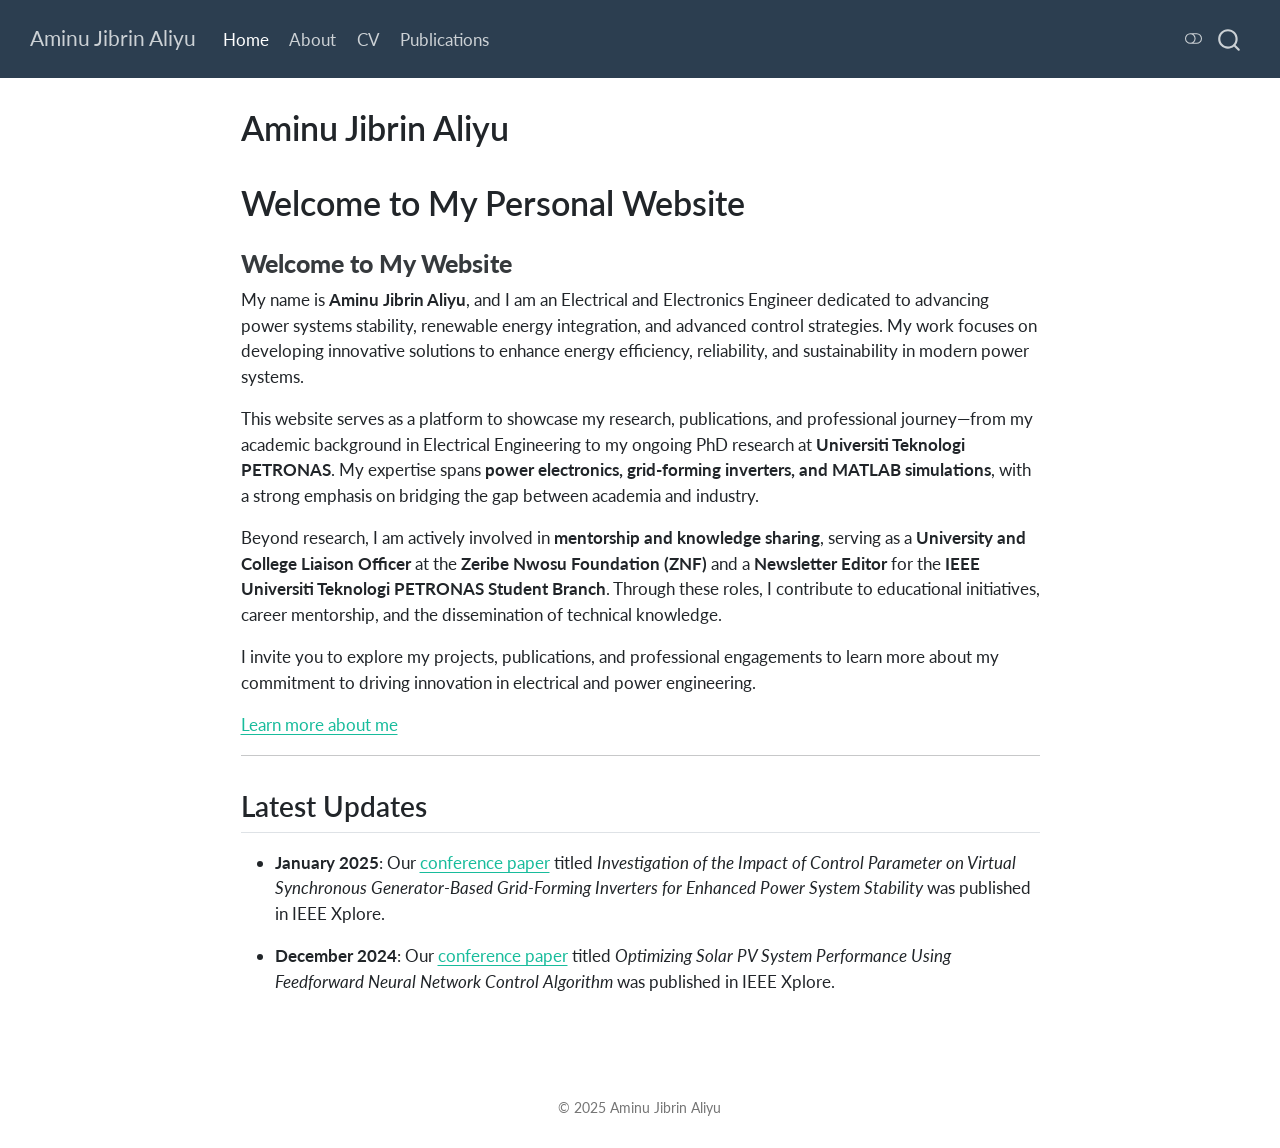
==== docs/index.html @ 55021fad "render  website" ====
<!DOCTYPE html>
<html xmlns="http://www.w3.org/1999/xhtml" lang="en" xml:lang="en"><head>

<meta charset="utf-8">
<meta name="generator" content="quarto-1.5.56">

<meta name="viewport" content="width=device-width, initial-scale=1.0, user-scalable=yes">


<title>Aminu Jibrin Aliyu</title>
<style>
code{white-space: pre-wrap;}
span.smallcaps{font-variant: small-caps;}
div.columns{display: flex; gap: min(4vw, 1.5em);}
div.column{flex: auto; overflow-x: auto;}
div.hanging-indent{margin-left: 1.5em; text-indent: -1.5em;}
ul.task-list{list-style: none;}
ul.task-list li input[type="checkbox"] {
  width: 0.8em;
  margin: 0 0.8em 0.2em -1em; /* quarto-specific, see https://github.com/quarto-dev/quarto-cli/issues/4556 */ 
  vertical-align: middle;
}
</style>


<script src="site_libs/quarto-nav/quarto-nav.js"></script>
<script src="site_libs/quarto-nav/headroom.min.js"></script>
<script src="site_libs/clipboard/clipboard.min.js"></script>
<script src="site_libs/quarto-search/autocomplete.umd.js"></script>
<script src="site_libs/quarto-search/fuse.min.js"></script>
<script src="site_libs/quarto-search/quarto-search.js"></script>
<meta name="quarto:offset" content="./">
<script src="site_libs/quarto-html/quarto.js"></script>
<script src="site_libs/quarto-html/popper.min.js"></script>
<script src="site_libs/quarto-html/tippy.umd.min.js"></script>
<script src="site_libs/quarto-html/anchor.min.js"></script>
<link href="site_libs/quarto-html/tippy.css" rel="stylesheet">
<link href="site_libs/quarto-html/quarto-syntax-highlighting.css" rel="stylesheet" class="quarto-color-scheme" id="quarto-text-highlighting-styles">
<link href="site_libs/quarto-html/quarto-syntax-highlighting-dark.css" rel="prefetch" class="quarto-color-scheme quarto-color-alternate" id="quarto-text-highlighting-styles">
<script src="site_libs/bootstrap/bootstrap.min.js"></script>
<link href="site_libs/bootstrap/bootstrap-icons.css" rel="stylesheet">
<link href="site_libs/bootstrap/bootstrap.min.css" rel="stylesheet" class="quarto-color-scheme" id="quarto-bootstrap" data-mode="light">
<link href="site_libs/bootstrap/bootstrap-dark.min.css" rel="prefetch" class="quarto-color-scheme quarto-color-alternate" id="quarto-bootstrap" data-mode="dark">
<script id="quarto-search-options" type="application/json">{
  "location": "navbar",
  "copy-button": false,
  "collapse-after": 3,
  "panel-placement": "end",
  "type": "overlay",
  "limit": 50,
  "keyboard-shortcut": [
    "f",
    "/",
    "s"
  ],
  "show-item-context": false,
  "language": {
    "search-no-results-text": "No results",
    "search-matching-documents-text": "matching documents",
    "search-copy-link-title": "Copy link to search",
    "search-hide-matches-text": "Hide additional matches",
    "search-more-match-text": "more match in this document",
    "search-more-matches-text": "more matches in this document",
    "search-clear-button-title": "Clear",
    "search-text-placeholder": "",
    "search-detached-cancel-button-title": "Cancel",
    "search-submit-button-title": "Submit",
    "search-label": "Search"
  }
}</script>


<link rel="stylesheet" href="styles.css">
</head>

<body class="nav-fixed fullcontent">

<div id="quarto-search-results"></div>
  <header id="quarto-header" class="headroom fixed-top">
    <nav class="navbar navbar-expand-lg " data-bs-theme="dark">
      <div class="navbar-container container-fluid">
      <div class="navbar-brand-container mx-auto">
    <a class="navbar-brand" href="./index.html">
    <span class="navbar-title">Aminu Jibrin Aliyu</span>
    </a>
  </div>
            <div id="quarto-search" class="" title="Search"></div>
          <button class="navbar-toggler" type="button" data-bs-toggle="collapse" data-bs-target="#navbarCollapse" aria-controls="navbarCollapse" role="menu" aria-expanded="false" aria-label="Toggle navigation" onclick="if (window.quartoToggleHeadroom) { window.quartoToggleHeadroom(); }">
  <span class="navbar-toggler-icon"></span>
</button>
          <div class="collapse navbar-collapse" id="navbarCollapse">
            <ul class="navbar-nav navbar-nav-scroll me-auto">
  <li class="nav-item">
    <a class="nav-link active" href="./index.html" aria-current="page"> 
<span class="menu-text">Home</span></a>
  </li>  
  <li class="nav-item">
    <a class="nav-link" href="./about.html"> 
<span class="menu-text">About</span></a>
  </li>  
  <li class="nav-item">
    <a class="nav-link" href="./cv.html"> 
<span class="menu-text">CV</span></a>
  </li>  
  <li class="nav-item">
    <a class="nav-link" href="./publications.html"> 
<span class="menu-text">Publications</span></a>
  </li>  
</ul>
          </div> <!-- /navcollapse -->
            <div class="quarto-navbar-tools">
  <a href="" class="quarto-color-scheme-toggle quarto-navigation-tool  px-1" onclick="window.quartoToggleColorScheme(); return false;" title="Toggle dark mode"><i class="bi"></i></a>
</div>
      </div> <!-- /container-fluid -->
    </nav>
</header>
<!-- content -->
<div id="quarto-content" class="quarto-container page-columns page-rows-contents page-layout-article page-navbar">
<!-- sidebar -->
<!-- margin-sidebar -->
    
<!-- main -->
<main class="content" id="quarto-document-content">

<header id="title-block-header" class="quarto-title-block default">
<div class="quarto-title">
<h1 class="title">Aminu Jibrin Aliyu</h1>
</div>



<div class="quarto-title-meta">

    
  
    
  </div>
  


</header>


<section id="welcome-to-my-personal-website" class="level1">
<h1>Welcome to My Personal Website</h1>
<section id="welcome-to-my-website" class="level3">
<h3 class="anchored" data-anchor-id="welcome-to-my-website"><strong>Welcome to My Website</strong></h3>
<p>My name is <strong>Aminu Jibrin Aliyu</strong>, and I am an Electrical and Electronics Engineer dedicated to advancing power systems stability, renewable energy integration, and advanced control strategies. My work focuses on developing innovative solutions to enhance energy efficiency, reliability, and sustainability in modern power systems.</p>
<p>This website serves as a platform to showcase my research, publications, and professional journey—from my academic background in Electrical Engineering to my ongoing PhD research at <strong>Universiti Teknologi PETRONAS</strong>. My expertise spans <strong>power electronics, grid-forming inverters, and MATLAB simulations</strong>, with a strong emphasis on bridging the gap between academia and industry.</p>
<p>Beyond research, I am actively involved in <strong>mentorship and knowledge sharing</strong>, serving as a <strong>University and College Liaison Officer</strong> at the <strong>Zeribe Nwosu Foundation (ZNF)</strong> and a <strong>Newsletter Editor</strong> for the <strong>IEEE Universiti Teknologi PETRONAS Student Branch</strong>. Through these roles, I contribute to educational initiatives, career mentorship, and the dissemination of technical knowledge.</p>
<p>I invite you to explore my projects, publications, and professional engagements to learn more about my commitment to driving innovation in electrical and power engineering.</p>
<p><a href="./about.html">Learn more about me</a></p>
<hr>
</section>
<section id="latest-updates" class="level2">
<h2 class="anchored" data-anchor-id="latest-updates">Latest Updates</h2>
<ul>
<li><p><strong>January 2025</strong>: Our <a href="https://ieeexplore.ieee.org/document/10827664">conference paper</a> titled <em>Investigation of the Impact of Control Parameter on Virtual Synchronous Generator-Based Grid-Forming Inverters for Enhanced Power System Stability</em> was published in IEEE Xplore.</p></li>
<li><p><strong>December 2024</strong>: Our <a href="https://ieeexplore.ieee.org/document/10797448">conference paper</a> titled <em>Optimizing Solar PV System Performance Using Feedforward Neural Network Control Algorithm</em> was published in IEEE Xplore.</p></li>
</ul>


</section>
</section>

</main> <!-- /main -->
<script id="quarto-html-after-body" type="application/javascript">
window.document.addEventListener("DOMContentLoaded", function (event) {
  const toggleBodyColorMode = (bsSheetEl) => {
    const mode = bsSheetEl.getAttribute("data-mode");
    const bodyEl = window.document.querySelector("body");
    if (mode === "dark") {
      bodyEl.classList.add("quarto-dark");
      bodyEl.classList.remove("quarto-light");
    } else {
      bodyEl.classList.add("quarto-light");
      bodyEl.classList.remove("quarto-dark");
    }
  }
  const toggleBodyColorPrimary = () => {
    const bsSheetEl = window.document.querySelector("link#quarto-bootstrap");
    if (bsSheetEl) {
      toggleBodyColorMode(bsSheetEl);
    }
  }
  toggleBodyColorPrimary();  
  const disableStylesheet = (stylesheets) => {
    for (let i=0; i < stylesheets.length; i++) {
      const stylesheet = stylesheets[i];
      stylesheet.rel = 'prefetch';
    }
  }
  const enableStylesheet = (stylesheets) => {
    for (let i=0; i < stylesheets.length; i++) {
      const stylesheet = stylesheets[i];
      stylesheet.rel = 'stylesheet';
    }
  }
  const manageTransitions = (selector, allowTransitions) => {
    const els = window.document.querySelectorAll(selector);
    for (let i=0; i < els.length; i++) {
      const el = els[i];
      if (allowTransitions) {
        el.classList.remove('notransition');
      } else {
        el.classList.add('notransition');
      }
    }
  }
  const toggleGiscusIfUsed = (isAlternate, darkModeDefault) => {
    const baseTheme = document.querySelector('#giscus-base-theme')?.value ?? 'light';
    const alternateTheme = document.querySelector('#giscus-alt-theme')?.value ?? 'dark';
    let newTheme = '';
    if(darkModeDefault) {
      newTheme = isAlternate ? baseTheme : alternateTheme;
    } else {
      newTheme = isAlternate ? alternateTheme : baseTheme;
    }
    const changeGiscusTheme = () => {
      // From: https://github.com/giscus/giscus/issues/336
      const sendMessage = (message) => {
        const iframe = document.querySelector('iframe.giscus-frame');
        if (!iframe) return;
        iframe.contentWindow.postMessage({ giscus: message }, 'https://giscus.app');
      }
      sendMessage({
        setConfig: {
          theme: newTheme
        }
      });
    }
    const isGiscussLoaded = window.document.querySelector('iframe.giscus-frame') !== null;
    if (isGiscussLoaded) {
      changeGiscusTheme();
    }
  }
  const toggleColorMode = (alternate) => {
    // Switch the stylesheets
    const alternateStylesheets = window.document.querySelectorAll('link.quarto-color-scheme.quarto-color-alternate');
    manageTransitions('#quarto-margin-sidebar .nav-link', false);
    if (alternate) {
      enableStylesheet(alternateStylesheets);
      for (const sheetNode of alternateStylesheets) {
        if (sheetNode.id === "quarto-bootstrap") {
          toggleBodyColorMode(sheetNode);
        }
      }
    } else {
      disableStylesheet(alternateStylesheets);
      toggleBodyColorPrimary();
    }
    manageTransitions('#quarto-margin-sidebar .nav-link', true);
    // Switch the toggles
    const toggles = window.document.querySelectorAll('.quarto-color-scheme-toggle');
    for (let i=0; i < toggles.length; i++) {
      const toggle = toggles[i];
      if (toggle) {
        if (alternate) {
          toggle.classList.add("alternate");     
        } else {
          toggle.classList.remove("alternate");
        }
      }
    }
    // Hack to workaround the fact that safari doesn't
    // properly recolor the scrollbar when toggling (#1455)
    if (navigator.userAgent.indexOf('Safari') > 0 && navigator.userAgent.indexOf('Chrome') == -1) {
      manageTransitions("body", false);
      window.scrollTo(0, 1);
      setTimeout(() => {
        window.scrollTo(0, 0);
        manageTransitions("body", true);
      }, 40);  
    }
  }
  const isFileUrl = () => { 
    return window.location.protocol === 'file:';
  }
  const hasAlternateSentinel = () => {  
    let styleSentinel = getColorSchemeSentinel();
    if (styleSentinel !== null) {
      return styleSentinel === "alternate";
    } else {
      return false;
    }
  }
  const setStyleSentinel = (alternate) => {
    const value = alternate ? "alternate" : "default";
    if (!isFileUrl()) {
      window.localStorage.setItem("quarto-color-scheme", value);
    } else {
      localAlternateSentinel = value;
    }
  }
  const getColorSchemeSentinel = () => {
    if (!isFileUrl()) {
      const storageValue = window.localStorage.getItem("quarto-color-scheme");
      return storageValue != null ? storageValue : localAlternateSentinel;
    } else {
      return localAlternateSentinel;
    }
  }
  const darkModeDefault = false;
  let localAlternateSentinel = darkModeDefault ? 'alternate' : 'default';
  // Dark / light mode switch
  window.quartoToggleColorScheme = () => {
    // Read the current dark / light value 
    let toAlternate = !hasAlternateSentinel();
    toggleColorMode(toAlternate);
    setStyleSentinel(toAlternate);
    toggleGiscusIfUsed(toAlternate, darkModeDefault);
  };
  // Ensure there is a toggle, if there isn't float one in the top right
  if (window.document.querySelector('.quarto-color-scheme-toggle') === null) {
    const a = window.document.createElement('a');
    a.classList.add('top-right');
    a.classList.add('quarto-color-scheme-toggle');
    a.href = "";
    a.onclick = function() { try { window.quartoToggleColorScheme(); } catch {} return false; };
    const i = window.document.createElement("i");
    i.classList.add('bi');
    a.appendChild(i);
    window.document.body.appendChild(a);
  }
  // Switch to dark mode if need be
  if (hasAlternateSentinel()) {
    toggleColorMode(true);
  } else {
    toggleColorMode(false);
  }
  const icon = "";
  const anchorJS = new window.AnchorJS();
  anchorJS.options = {
    placement: 'right',
    icon: icon
  };
  anchorJS.add('.anchored');
  const isCodeAnnotation = (el) => {
    for (const clz of el.classList) {
      if (clz.startsWith('code-annotation-')) {                     
        return true;
      }
    }
    return false;
  }
  const onCopySuccess = function(e) {
    // button target
    const button = e.trigger;
    // don't keep focus
    button.blur();
    // flash "checked"
    button.classList.add('code-copy-button-checked');
    var currentTitle = button.getAttribute("title");
    button.setAttribute("title", "Copied!");
    let tooltip;
    if (window.bootstrap) {
      button.setAttribute("data-bs-toggle", "tooltip");
      button.setAttribute("data-bs-placement", "left");
      button.setAttribute("data-bs-title", "Copied!");
      tooltip = new bootstrap.Tooltip(button, 
        { trigger: "manual", 
          customClass: "code-copy-button-tooltip",
          offset: [0, -8]});
      tooltip.show();    
    }
    setTimeout(function() {
      if (tooltip) {
        tooltip.hide();
        button.removeAttribute("data-bs-title");
        button.removeAttribute("data-bs-toggle");
        button.removeAttribute("data-bs-placement");
      }
      button.setAttribute("title", currentTitle);
      button.classList.remove('code-copy-button-checked');
    }, 1000);
    // clear code selection
    e.clearSelection();
  }
  const getTextToCopy = function(trigger) {
      const codeEl = trigger.previousElementSibling.cloneNode(true);
      for (const childEl of codeEl.children) {
        if (isCodeAnnotation(childEl)) {
          childEl.remove();
        }
      }
      return codeEl.innerText;
  }
  const clipboard = new window.ClipboardJS('.code-copy-button:not([data-in-quarto-modal])', {
    text: getTextToCopy
  });
  clipboard.on('success', onCopySuccess);
  if (window.document.getElementById('quarto-embedded-source-code-modal')) {
    // For code content inside modals, clipBoardJS needs to be initialized with a container option
    // TODO: Check when it could be a function (https://github.com/zenorocha/clipboard.js/issues/860)
    const clipboardModal = new window.ClipboardJS('.code-copy-button[data-in-quarto-modal]', {
      text: getTextToCopy,
      container: window.document.getElementById('quarto-embedded-source-code-modal')
    });
    clipboardModal.on('success', onCopySuccess);
  }
    var localhostRegex = new RegExp(/^(?:http|https):\/\/localhost\:?[0-9]*\//);
    var mailtoRegex = new RegExp(/^mailto:/);
      var filterRegex = new RegExp('/' + window.location.host + '/');
    var isInternal = (href) => {
        return filterRegex.test(href) || localhostRegex.test(href) || mailtoRegex.test(href);
    }
    // Inspect non-navigation links and adorn them if external
 	var links = window.document.querySelectorAll('a[href]:not(.nav-link):not(.navbar-brand):not(.toc-action):not(.sidebar-link):not(.sidebar-item-toggle):not(.pagination-link):not(.no-external):not([aria-hidden]):not(.dropdown-item):not(.quarto-navigation-tool):not(.about-link)');
    for (var i=0; i<links.length; i++) {
      const link = links[i];
      if (!isInternal(link.href)) {
        // undo the damage that might have been done by quarto-nav.js in the case of
        // links that we want to consider external
        if (link.dataset.originalHref !== undefined) {
          link.href = link.dataset.originalHref;
        }
      }
    }
  function tippyHover(el, contentFn, onTriggerFn, onUntriggerFn) {
    const config = {
      allowHTML: true,
      maxWidth: 500,
      delay: 100,
      arrow: false,
      appendTo: function(el) {
          return el.parentElement;
      },
      interactive: true,
      interactiveBorder: 10,
      theme: 'quarto',
      placement: 'bottom-start',
    };
    if (contentFn) {
      config.content = contentFn;
    }
    if (onTriggerFn) {
      config.onTrigger = onTriggerFn;
    }
    if (onUntriggerFn) {
      config.onUntrigger = onUntriggerFn;
    }
    window.tippy(el, config); 
  }
  const noterefs = window.document.querySelectorAll('a[role="doc-noteref"]');
  for (var i=0; i<noterefs.length; i++) {
    const ref = noterefs[i];
    tippyHover(ref, function() {
      // use id or data attribute instead here
      let href = ref.getAttribute('data-footnote-href') || ref.getAttribute('href');
      try { href = new URL(href).hash; } catch {}
      const id = href.replace(/^#\/?/, "");
      const note = window.document.getElementById(id);
      if (note) {
        return note.innerHTML;
      } else {
        return "";
      }
    });
  }
  const xrefs = window.document.querySelectorAll('a.quarto-xref');
  const processXRef = (id, note) => {
    // Strip column container classes
    const stripColumnClz = (el) => {
      el.classList.remove("page-full", "page-columns");
      if (el.children) {
        for (const child of el.children) {
          stripColumnClz(child);
        }
      }
    }
    stripColumnClz(note)
    if (id === null || id.startsWith('sec-')) {
      // Special case sections, only their first couple elements
      const container = document.createElement("div");
      if (note.children && note.children.length > 2) {
        container.appendChild(note.children[0].cloneNode(true));
        for (let i = 1; i < note.children.length; i++) {
          const child = note.children[i];
          if (child.tagName === "P" && child.innerText === "") {
            continue;
          } else {
            container.appendChild(child.cloneNode(true));
            break;
          }
        }
        if (window.Quarto?.typesetMath) {
          window.Quarto.typesetMath(container);
        }
        return container.innerHTML
      } else {
        if (window.Quarto?.typesetMath) {
          window.Quarto.typesetMath(note);
        }
        return note.innerHTML;
      }
    } else {
      // Remove any anchor links if they are present
      const anchorLink = note.querySelector('a.anchorjs-link');
      if (anchorLink) {
        anchorLink.remove();
      }
      if (window.Quarto?.typesetMath) {
        window.Quarto.typesetMath(note);
      }
      // TODO in 1.5, we should make sure this works without a callout special case
      if (note.classList.contains("callout")) {
        return note.outerHTML;
      } else {
        return note.innerHTML;
      }
    }
  }
  for (var i=0; i<xrefs.length; i++) {
    const xref = xrefs[i];
    tippyHover(xref, undefined, function(instance) {
      instance.disable();
      let url = xref.getAttribute('href');
      let hash = undefined; 
      if (url.startsWith('#')) {
        hash = url;
      } else {
        try { hash = new URL(url).hash; } catch {}
      }
      if (hash) {
        const id = hash.replace(/^#\/?/, "");
        const note = window.document.getElementById(id);
        if (note !== null) {
          try {
            const html = processXRef(id, note.cloneNode(true));
            instance.setContent(html);
          } finally {
            instance.enable();
            instance.show();
          }
        } else {
          // See if we can fetch this
          fetch(url.split('#')[0])
          .then(res => res.text())
          .then(html => {
            const parser = new DOMParser();
            const htmlDoc = parser.parseFromString(html, "text/html");
            const note = htmlDoc.getElementById(id);
            if (note !== null) {
              const html = processXRef(id, note);
              instance.setContent(html);
            } 
          }).finally(() => {
            instance.enable();
            instance.show();
          });
        }
      } else {
        // See if we can fetch a full url (with no hash to target)
        // This is a special case and we should probably do some content thinning / targeting
        fetch(url)
        .then(res => res.text())
        .then(html => {
          const parser = new DOMParser();
          const htmlDoc = parser.parseFromString(html, "text/html");
          const note = htmlDoc.querySelector('main.content');
          if (note !== null) {
            // This should only happen for chapter cross references
            // (since there is no id in the URL)
            // remove the first header
            if (note.children.length > 0 && note.children[0].tagName === "HEADER") {
              note.children[0].remove();
            }
            const html = processXRef(null, note);
            instance.setContent(html);
          } 
        }).finally(() => {
          instance.enable();
          instance.show();
        });
      }
    }, function(instance) {
    });
  }
      let selectedAnnoteEl;
      const selectorForAnnotation = ( cell, annotation) => {
        let cellAttr = 'data-code-cell="' + cell + '"';
        let lineAttr = 'data-code-annotation="' +  annotation + '"';
        const selector = 'span[' + cellAttr + '][' + lineAttr + ']';
        return selector;
      }
      const selectCodeLines = (annoteEl) => {
        const doc = window.document;
        const targetCell = annoteEl.getAttribute("data-target-cell");
        const targetAnnotation = annoteEl.getAttribute("data-target-annotation");
        const annoteSpan = window.document.querySelector(selectorForAnnotation(targetCell, targetAnnotation));
        const lines = annoteSpan.getAttribute("data-code-lines").split(",");
        const lineIds = lines.map((line) => {
          return targetCell + "-" + line;
        })
        let top = null;
        let height = null;
        let parent = null;
        if (lineIds.length > 0) {
            //compute the position of the single el (top and bottom and make a div)
            const el = window.document.getElementById(lineIds[0]);
            top = el.offsetTop;
            height = el.offsetHeight;
            parent = el.parentElement.parentElement;
          if (lineIds.length > 1) {
            const lastEl = window.document.getElementById(lineIds[lineIds.length - 1]);
            const bottom = lastEl.offsetTop + lastEl.offsetHeight;
            height = bottom - top;
          }
          if (top !== null && height !== null && parent !== null) {
            // cook up a div (if necessary) and position it 
            let div = window.document.getElementById("code-annotation-line-highlight");
            if (div === null) {
              div = window.document.createElement("div");
              div.setAttribute("id", "code-annotation-line-highlight");
              div.style.position = 'absolute';
              parent.appendChild(div);
            }
            div.style.top = top - 2 + "px";
            div.style.height = height + 4 + "px";
            div.style.left = 0;
            let gutterDiv = window.document.getElementById("code-annotation-line-highlight-gutter");
            if (gutterDiv === null) {
              gutterDiv = window.document.createElement("div");
              gutterDiv.setAttribute("id", "code-annotation-line-highlight-gutter");
              gutterDiv.style.position = 'absolute';
              const codeCell = window.document.getElementById(targetCell);
              const gutter = codeCell.querySelector('.code-annotation-gutter');
              gutter.appendChild(gutterDiv);
            }
            gutterDiv.style.top = top - 2 + "px";
            gutterDiv.style.height = height + 4 + "px";
          }
          selectedAnnoteEl = annoteEl;
        }
      };
      const unselectCodeLines = () => {
        const elementsIds = ["code-annotation-line-highlight", "code-annotation-line-highlight-gutter"];
        elementsIds.forEach((elId) => {
          const div = window.document.getElementById(elId);
          if (div) {
            div.remove();
          }
        });
        selectedAnnoteEl = undefined;
      };
        // Handle positioning of the toggle
    window.addEventListener(
      "resize",
      throttle(() => {
        elRect = undefined;
        if (selectedAnnoteEl) {
          selectCodeLines(selectedAnnoteEl);
        }
      }, 10)
    );
    function throttle(fn, ms) {
    let throttle = false;
    let timer;
      return (...args) => {
        if(!throttle) { // first call gets through
            fn.apply(this, args);
            throttle = true;
        } else { // all the others get throttled
            if(timer) clearTimeout(timer); // cancel #2
            timer = setTimeout(() => {
              fn.apply(this, args);
              timer = throttle = false;
            }, ms);
        }
      };
    }
      // Attach click handler to the DT
      const annoteDls = window.document.querySelectorAll('dt[data-target-cell]');
      for (const annoteDlNode of annoteDls) {
        annoteDlNode.addEventListener('click', (event) => {
          const clickedEl = event.target;
          if (clickedEl !== selectedAnnoteEl) {
            unselectCodeLines();
            const activeEl = window.document.querySelector('dt[data-target-cell].code-annotation-active');
            if (activeEl) {
              activeEl.classList.remove('code-annotation-active');
            }
            selectCodeLines(clickedEl);
            clickedEl.classList.add('code-annotation-active');
          } else {
            // Unselect the line
            unselectCodeLines();
            clickedEl.classList.remove('code-annotation-active');
          }
        });
      }
  const findCites = (el) => {
    const parentEl = el.parentElement;
    if (parentEl) {
      const cites = parentEl.dataset.cites;
      if (cites) {
        return {
          el,
          cites: cites.split(' ')
        };
      } else {
        return findCites(el.parentElement)
      }
    } else {
      return undefined;
    }
  };
  var bibliorefs = window.document.querySelectorAll('a[role="doc-biblioref"]');
  for (var i=0; i<bibliorefs.length; i++) {
    const ref = bibliorefs[i];
    const citeInfo = findCites(ref);
    if (citeInfo) {
      tippyHover(citeInfo.el, function() {
        var popup = window.document.createElement('div');
        citeInfo.cites.forEach(function(cite) {
          var citeDiv = window.document.createElement('div');
          citeDiv.classList.add('hanging-indent');
          citeDiv.classList.add('csl-entry');
          var biblioDiv = window.document.getElementById('ref-' + cite);
          if (biblioDiv) {
            citeDiv.innerHTML = biblioDiv.innerHTML;
          }
          popup.appendChild(citeDiv);
        });
        return popup.innerHTML;
      });
    }
  }
});
</script>
</div> <!-- /content -->
<footer class="footer">
  <div class="nav-footer">
    <div class="nav-footer-left">
      &nbsp;
    </div>   
    <div class="nav-footer-center">
<p>© 2025 Aminu Jibrin Aliyu</p>
</div>
    <div class="nav-footer-right">
      &nbsp;
    </div>
  </div>
</footer>




</body></html>
---- docs/site_libs/quarto-html/tippy.css ----
.tippy-box[data-animation=fade][data-state=hidden]{opacity:0}[data-tippy-root]{max-width:calc(100vw - 10px)}.tippy-box{position:relative;background-color:#333;color:#fff;border-radius:4px;font-size:14px;line-height:1.4;white-space:normal;outline:0;transition-property:transform,visibility,opacity}.tippy-box[data-placement^=top]>.tippy-arrow{bottom:0}.tippy-box[data-placement^=top]>.tippy-arrow:before{bottom:-7px;left:0;border-width:8px 8px 0;border-top-color:initial;transform-origin:center top}.tippy-box[data-placement^=bottom]>.tippy-arrow{top:0}.tippy-box[data-placement^=bottom]>.tippy-arrow:before{top:-7px;left:0;border-width:0 8px 8px;border-bottom-color:initial;transform-origin:center bottom}.tippy-box[data-placement^=left]>.tippy-arrow{right:0}.tippy-box[data-placement^=left]>.tippy-arrow:before{border-width:8px 0 8px 8px;border-left-color:initial;right:-7px;transform-origin:center left}.tippy-box[data-placement^=right]>.tippy-arrow{left:0}.tippy-box[data-placement^=right]>.tippy-arrow:before{left:-7px;border-width:8px 8px 8px 0;border-right-color:initial;transform-origin:center right}.tippy-box[data-inertia][data-state=visible]{transition-timing-function:cubic-bezier(.54,1.5,.38,1.11)}.tippy-arrow{width:16px;height:16px;color:#333}.tippy-arrow:before{content:"";position:absolute;border-color:transparent;border-style:solid}.tippy-content{position:relative;padding:5px 9px;z-index:1}
---- docs/site_libs/quarto-html/quarto-syntax-highlighting.css ----
/* quarto syntax highlight colors */
:root {
  --quarto-hl-ot-color: #003B4F;
  --quarto-hl-at-color: #657422;
  --quarto-hl-ss-color: #20794D;
  --quarto-hl-an-color: #5E5E5E;
  --quarto-hl-fu-color: #4758AB;
  --quarto-hl-st-color: #20794D;
  --quarto-hl-cf-color: #003B4F;
  --quarto-hl-op-color: #5E5E5E;
  --quarto-hl-er-color: #AD0000;
  --quarto-hl-bn-color: #AD0000;
  --quarto-hl-al-color: #AD0000;
  --quarto-hl-va-color: #111111;
  --quarto-hl-bu-color: inherit;
  --quarto-hl-ex-color: inherit;
  --quarto-hl-pp-color: #AD0000;
  --quarto-hl-in-color: #5E5E5E;
  --quarto-hl-vs-color: #20794D;
  --quarto-hl-wa-color: #5E5E5E;
  --quarto-hl-do-color: #5E5E5E;
  --quarto-hl-im-color: #00769E;
  --quarto-hl-ch-color: #20794D;
  --quarto-hl-dt-color: #AD0000;
  --quarto-hl-fl-color: #AD0000;
  --quarto-hl-co-color: #5E5E5E;
  --quarto-hl-cv-color: #5E5E5E;
  --quarto-hl-cn-color: #8f5902;
  --quarto-hl-sc-color: #5E5E5E;
  --quarto-hl-dv-color: #AD0000;
  --quarto-hl-kw-color: #003B4F;
}

/* other quarto variables */
:root {
  --quarto-font-monospace: SFMono-Regular, Menlo, Monaco, Consolas, "Liberation Mono", "Courier New", monospace;
}

pre > code.sourceCode > span {
  color: #003B4F;
}

code span {
  color: #003B4F;
}

code.sourceCode > span {
  color: #003B4F;
}

div.sourceCode,
div.sourceCode pre.sourceCode {
  color: #003B4F;
}

code span.ot {
  color: #003B4F;
  font-style: inherit;
}

code span.at {
  color: #657422;
  font-style: inherit;
}

code span.ss {
  color: #20794D;
  font-style: inherit;
}

code span.an {
  color: #5E5E5E;
  font-style: inherit;
}

code span.fu {
  color: #4758AB;
  font-style: inherit;
}

code span.st {
  color: #20794D;
  font-style: inherit;
}

code span.cf {
  color: #003B4F;
  font-weight: bold;
  font-style: inherit;
}

code span.op {
  color: #5E5E5E;
  font-style: inherit;
}

code span.er {
  color: #AD0000;
  font-style: inherit;
}

code span.bn {
  color: #AD0000;
  font-style: inherit;
}

code span.al {
  color: #AD0000;
  font-style: inherit;
}

code span.va {
  color: #111111;
  font-style: inherit;
}

code span.bu {
  font-style: inherit;
}

code span.ex {
  font-style: inherit;
}

code span.pp {
  color: #AD0000;
  font-style: inherit;
}

code span.in {
  color: #5E5E5E;
  font-style: inherit;
}

code span.vs {
  color: #20794D;
  font-style: inherit;
}

code span.wa {
  color: #5E5E5E;
  font-style: italic;
}

code span.do {
  color: #5E5E5E;
  font-style: italic;
}

code span.im {
  color: #00769E;
  font-style: inherit;
}

code span.ch {
  color: #20794D;
  font-style: inherit;
}

code span.dt {
  color: #AD0000;
  font-style: inherit;
}

code span.fl {
  color: #AD0000;
  font-style: inherit;
}

code span.co {
  color: #5E5E5E;
  font-style: inherit;
}

code span.cv {
  color: #5E5E5E;
  font-style: italic;
}

code span.cn {
  color: #8f5902;
  font-style: inherit;
}

code span.sc {
  color: #5E5E5E;
  font-style: inherit;
}

code span.dv {
  color: #AD0000;
  font-style: inherit;
}

code span.kw {
  color: #003B4F;
  font-weight: bold;
  font-style: inherit;
}

.prevent-inlining {
  content: "</";
}

/*# sourceMappingURL=debc5d5d77c3f9108843748ff7464032.css.map */
---- docs/site_libs/quarto-html/quarto-syntax-highlighting-dark.css ----
/* quarto syntax highlight colors */
:root {
  --quarto-hl-al-color: #f07178;
  --quarto-hl-an-color: #d4d0ab;
  --quarto-hl-at-color: #00e0e0;
  --quarto-hl-bn-color: #d4d0ab;
  --quarto-hl-bu-color: #abe338;
  --quarto-hl-ch-color: #abe338;
  --quarto-hl-co-color: #f8f8f2;
  --quarto-hl-cv-color: #ffd700;
  --quarto-hl-cn-color: #ffd700;
  --quarto-hl-cf-color: #ffa07a;
  --quarto-hl-dt-color: #ffa07a;
  --quarto-hl-dv-color: #d4d0ab;
  --quarto-hl-do-color: #f8f8f2;
  --quarto-hl-er-color: #f07178;
  --quarto-hl-ex-color: #00e0e0;
  --quarto-hl-fl-color: #d4d0ab;
  --quarto-hl-fu-color: #ffa07a;
  --quarto-hl-im-color: #abe338;
  --quarto-hl-in-color: #d4d0ab;
  --quarto-hl-kw-color: #ffa07a;
  --quarto-hl-op-color: #ffa07a;
  --quarto-hl-ot-color: #00e0e0;
  --quarto-hl-pp-color: #dcc6e0;
  --quarto-hl-re-color: #00e0e0;
  --quarto-hl-sc-color: #abe338;
  --quarto-hl-ss-color: #abe338;
  --quarto-hl-st-color: #abe338;
  --quarto-hl-va-color: #00e0e0;
  --quarto-hl-vs-color: #abe338;
  --quarto-hl-wa-color: #dcc6e0;
}

/* other quarto variables */
:root {
  --quarto-font-monospace: SFMono-Regular, Menlo, Monaco, Consolas, "Liberation Mono", "Courier New", monospace;
}

code span.al {
  background-color: #2a0f15;
  font-weight: bold;
  color: #f07178;
}

code span.an {
  color: #d4d0ab;
}

code span.at {
  color: #00e0e0;
}

code span.bn {
  color: #d4d0ab;
}

code span.bu {
  color: #abe338;
}

code span.ch {
  color: #abe338;
}

code span.co {
  font-style: italic;
  color: #f8f8f2;
}

code span.cv {
  color: #ffd700;
}

code span.cn {
  color: #ffd700;
}

code span.cf {
  font-weight: bold;
  color: #ffa07a;
}

code span.dt {
  color: #ffa07a;
}

code span.dv {
  color: #d4d0ab;
}

code span.do {
  color: #f8f8f2;
}

code span.er {
  color: #f07178;
  text-decoration: underline;
}

code span.ex {
  font-weight: bold;
  color: #00e0e0;
}

code span.fl {
  color: #d4d0ab;
}

code span.fu {
  color: #ffa07a;
}

code span.im {
  color: #abe338;
}

code span.in {
  color: #d4d0ab;
}

code span.kw {
  font-weight: bold;
  color: #ffa07a;
}

pre > code.sourceCode > span {
  color: #f8f8f2;
}

code span {
  color: #f8f8f2;
}

code.sourceCode > span {
  color: #f8f8f2;
}

div.sourceCode,
div.sourceCode pre.sourceCode {
  color: #f8f8f2;
}

code span.op {
  color: #ffa07a;
}

code span.ot {
  color: #00e0e0;
}

code span.pp {
  color: #dcc6e0;
}

code span.re {
  background-color: #f8f8f2;
  color: #00e0e0;
}

code span.sc {
  color: #abe338;
}

code span.ss {
  color: #abe338;
}

code span.st {
  color: #abe338;
}

code span.va {
  color: #00e0e0;
}

code span.vs {
  color: #abe338;
}

code span.wa {
  color: #dcc6e0;
}

.prevent-inlining {
  content: "</";
}

/*# sourceMappingURL=935a306eefa94366c21e1a970dddb765.css.map */
---- docs/styles.css ----
/* css styles */
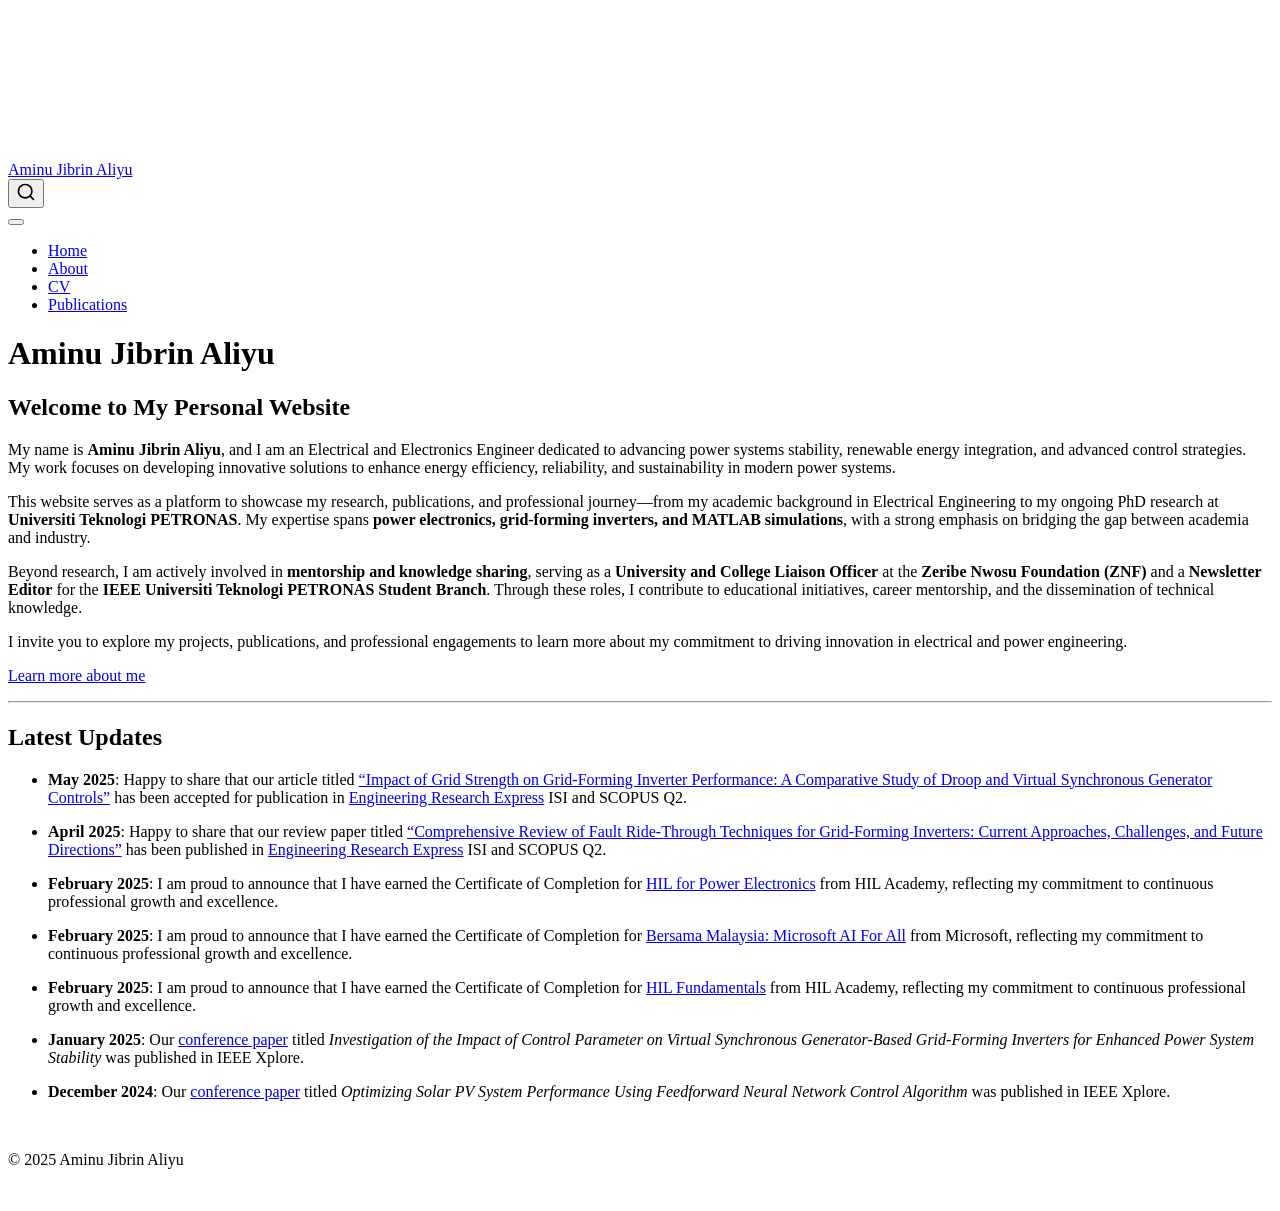
==== commit 58267f50: "render website" ====
--- a/docs/index.html
+++ b/docs/index.html
@@ -2,7 +2,7 @@
 <html xmlns="http://www.w3.org/1999/xhtml" lang="en" xml:lang="en"><head>
 
 <meta charset="utf-8">
-<meta name="generator" content="quarto-1.5.56">
+<meta name="generator" content="quarto-1.6.40">
 
 <meta name="viewport" content="width=device-width, initial-scale=1.0, user-scalable=yes">
 
@@ -35,12 +35,12 @@
 <script src="site_libs/quarto-html/tippy.umd.min.js"></script>
 <script src="site_libs/quarto-html/anchor.min.js"></script>
 <link href="site_libs/quarto-html/tippy.css" rel="stylesheet">
-<link href="site_libs/quarto-html/quarto-syntax-highlighting.css" rel="stylesheet" class="quarto-color-scheme" id="quarto-text-highlighting-styles">
-<link href="site_libs/quarto-html/quarto-syntax-highlighting-dark.css" rel="prefetch" class="quarto-color-scheme quarto-color-alternate" id="quarto-text-highlighting-styles">
+<link href="site_libs/quarto-html/quarto-syntax-highlighting-549806ee2085284f45b00abea8c6df48.css" rel="stylesheet" class="quarto-color-scheme" id="quarto-text-highlighting-styles">
+<link href="site_libs/quarto-html/quarto-syntax-highlighting-dark-8ea72dc5fed832574809a9c94082fbbb.css" rel="prefetch" class="quarto-color-scheme quarto-color-alternate" id="quarto-text-highlighting-styles">
 <script src="site_libs/bootstrap/bootstrap.min.js"></script>
 <link href="site_libs/bootstrap/bootstrap-icons.css" rel="stylesheet">
-<link href="site_libs/bootstrap/bootstrap.min.css" rel="stylesheet" class="quarto-color-scheme" id="quarto-bootstrap" data-mode="light">
-<link href="site_libs/bootstrap/bootstrap-dark.min.css" rel="prefetch" class="quarto-color-scheme quarto-color-alternate" id="quarto-bootstrap" data-mode="dark">
+<link href="site_libs/bootstrap/bootstrap-f3c2ea88cadbcfb37ba28ffa2c97cfc1.min.css" rel="stylesheet" append-hash="true" class="quarto-color-scheme" id="quarto-bootstrap" data-mode="light">
+<link href="site_libs/bootstrap/bootstrap-dark-ae2d0dcda2edce4ab590422bb373b64f.min.css" rel="prefetch" append-hash="true" class="quarto-color-scheme quarto-color-alternate" id="quarto-bootstrap" data-mode="dark">
 <script id="quarto-search-options" type="application/json">{
   "location": "navbar",
   "copy-button": false,
@@ -143,18 +143,20 @@
 
 <section id="welcome-to-my-personal-website" class="level1">
 <h1>Welcome to My Personal Website</h1>
-<section id="welcome-to-my-website" class="level3">
-<h3 class="anchored" data-anchor-id="welcome-to-my-website"><strong>Welcome to My Website</strong></h3>
 <p>My name is <strong>Aminu Jibrin Aliyu</strong>, and I am an Electrical and Electronics Engineer dedicated to advancing power systems stability, renewable energy integration, and advanced control strategies. My work focuses on developing innovative solutions to enhance energy efficiency, reliability, and sustainability in modern power systems.</p>
 <p>This website serves as a platform to showcase my research, publications, and professional journey—from my academic background in Electrical Engineering to my ongoing PhD research at <strong>Universiti Teknologi PETRONAS</strong>. My expertise spans <strong>power electronics, grid-forming inverters, and MATLAB simulations</strong>, with a strong emphasis on bridging the gap between academia and industry.</p>
 <p>Beyond research, I am actively involved in <strong>mentorship and knowledge sharing</strong>, serving as a <strong>University and College Liaison Officer</strong> at the <strong>Zeribe Nwosu Foundation (ZNF)</strong> and a <strong>Newsletter Editor</strong> for the <strong>IEEE Universiti Teknologi PETRONAS Student Branch</strong>. Through these roles, I contribute to educational initiatives, career mentorship, and the dissemination of technical knowledge.</p>
 <p>I invite you to explore my projects, publications, and professional engagements to learn more about my commitment to driving innovation in electrical and power engineering.</p>
 <p><a href="./about.html">Learn more about me</a></p>
 <hr>
-</section>
 <section id="latest-updates" class="level2">
 <h2 class="anchored" data-anchor-id="latest-updates">Latest Updates</h2>
 <ul>
+<li><p><strong>May 2025</strong>: Happy to share that our article titled <a href="https://doi.org/10.1088/2631-8695/add2d4">“Impact of Grid Strength on Grid-Forming Inverter Performance: A Comparative Study of Droop and Virtual Synchronous Generator Controls”</a> has been accepted for publication in <a href="https://iopscience.iop.org/journal/2631-8695">Engineering Research Express</a> ISI and SCOPUS Q2.</p></li>
+<li><p><strong>April 2025</strong>: Happy to share that our review paper titled <a href="https://doi.org/10.1088/2631-8695/adc98e">“Comprehensive Review of Fault Ride-Through Techniques for Grid-Forming Inverters: Current Approaches, Challenges, and Future Directions”</a> has been published in <a href="https://iopscience.iop.org/journal/2631-8695">Engineering Research Express</a> ISI and SCOPUS Q2.</p></li>
+<li><p><strong>February 2025</strong>: I am proud to announce that I have earned the Certificate of Completion for <a href="https://hil.academy/courses/hil-for-power-electronics/">HIL for Power Electronics</a> from HIL Academy, reflecting my commitment to continuous professional growth and excellence.</p></li>
+<li><p><strong>February 2025</strong>: I am proud to announce that I have earned the Certificate of Completion for <a href="https://pepper-s-site-1c7b.thinkific.com/certificates/cnwzcbrgod">Bersama Malaysia: Microsoft AI For All</a> from Microsoft, reflecting my commitment to continuous professional growth and excellence.</p></li>
+<li><p><strong>February 2025</strong>: I am proud to announce that I have earned the Certificate of Completion for <a href="https://hil.academy/courses/hil-fundamentals/">HIL Fundamentals</a> from HIL Academy, reflecting my commitment to continuous professional growth and excellence.</p></li>
 <li><p><strong>January 2025</strong>: Our <a href="https://ieeexplore.ieee.org/document/10827664">conference paper</a> titled <em>Investigation of the Impact of Control Parameter on Virtual Synchronous Generator-Based Grid-Forming Inverters for Enhanced Power System Stability</em> was published in IEEE Xplore.</p></li>
 <li><p><strong>December 2024</strong>: Our <a href="https://ieeexplore.ieee.org/document/10797448">conference paper</a> titled <em>Optimizing Solar PV System Performance Using Feedforward Neural Network Control Algorithm</em> was published in IEEE Xplore.</p></li>
 </ul>
@@ -390,8 +392,6 @@
   });
   clipboard.on('success', onCopySuccess);
   if (window.document.getElementById('quarto-embedded-source-code-modal')) {
-    // For code content inside modals, clipBoardJS needs to be initialized with a container option
-    // TODO: Check when it could be a function (https://github.com/zenorocha/clipboard.js/issues/860)
     const clipboardModal = new window.ClipboardJS('.code-copy-button[data-in-quarto-modal]', {
       text: getTextToCopy,
       container: window.document.getElementById('quarto-embedded-source-code-modal')
@@ -502,7 +502,6 @@
       if (window.Quarto?.typesetMath) {
         window.Quarto.typesetMath(note);
       }
-      // TODO in 1.5, we should make sure this works without a callout special case
       if (note.classList.contains("callout")) {
         return note.outerHTML;
       } else {
--- a/docs/site_libs/quarto-html/quarto-syntax-highlighting-549806ee2085284f45b00abea8c6df48.css
+++ b/docs/site_libs/quarto-html/quarto-syntax-highlighting-549806ee2085284f45b00abea8c6df48.css
@@ -0,0 +1,205 @@
+/* quarto syntax highlight colors */
+:root {
+  --quarto-hl-ot-color: #003B4F;
+  --quarto-hl-at-color: #657422;
+  --quarto-hl-ss-color: #20794D;
+  --quarto-hl-an-color: #5E5E5E;
+  --quarto-hl-fu-color: #4758AB;
+  --quarto-hl-st-color: #20794D;
+  --quarto-hl-cf-color: #003B4F;
+  --quarto-hl-op-color: #5E5E5E;
+  --quarto-hl-er-color: #AD0000;
+  --quarto-hl-bn-color: #AD0000;
+  --quarto-hl-al-color: #AD0000;
+  --quarto-hl-va-color: #111111;
+  --quarto-hl-bu-color: inherit;
+  --quarto-hl-ex-color: inherit;
+  --quarto-hl-pp-color: #AD0000;
+  --quarto-hl-in-color: #5E5E5E;
+  --quarto-hl-vs-color: #20794D;
+  --quarto-hl-wa-color: #5E5E5E;
+  --quarto-hl-do-color: #5E5E5E;
+  --quarto-hl-im-color: #00769E;
+  --quarto-hl-ch-color: #20794D;
+  --quarto-hl-dt-color: #AD0000;
+  --quarto-hl-fl-color: #AD0000;
+  --quarto-hl-co-color: #5E5E5E;
+  --quarto-hl-cv-color: #5E5E5E;
+  --quarto-hl-cn-color: #8f5902;
+  --quarto-hl-sc-color: #5E5E5E;
+  --quarto-hl-dv-color: #AD0000;
+  --quarto-hl-kw-color: #003B4F;
+}
+
+/* other quarto variables */
+:root {
+  --quarto-font-monospace: SFMono-Regular, Menlo, Monaco, Consolas, "Liberation Mono", "Courier New", monospace;
+}
+
+pre > code.sourceCode > span {
+  color: #003B4F;
+}
+
+code span {
+  color: #003B4F;
+}
+
+code.sourceCode > span {
+  color: #003B4F;
+}
+
+div.sourceCode,
+div.sourceCode pre.sourceCode {
+  color: #003B4F;
+}
+
+code span.ot {
+  color: #003B4F;
+  font-style: inherit;
+}
+
+code span.at {
+  color: #657422;
+  font-style: inherit;
+}
+
+code span.ss {
+  color: #20794D;
+  font-style: inherit;
+}
+
+code span.an {
+  color: #5E5E5E;
+  font-style: inherit;
+}
+
+code span.fu {
+  color: #4758AB;
+  font-style: inherit;
+}
+
+code span.st {
+  color: #20794D;
+  font-style: inherit;
+}
+
+code span.cf {
+  color: #003B4F;
+  font-weight: bold;
+  font-style: inherit;
+}
+
+code span.op {
+  color: #5E5E5E;
+  font-style: inherit;
+}
+
+code span.er {
+  color: #AD0000;
+  font-style: inherit;
+}
+
+code span.bn {
+  color: #AD0000;
+  font-style: inherit;
+}
+
+code span.al {
+  color: #AD0000;
+  font-style: inherit;
+}
+
+code span.va {
+  color: #111111;
+  font-style: inherit;
+}
+
+code span.bu {
+  font-style: inherit;
+}
+
+code span.ex {
+  font-style: inherit;
+}
+
+code span.pp {
+  color: #AD0000;
+  font-style: inherit;
+}
+
+code span.in {
+  color: #5E5E5E;
+  font-style: inherit;
+}
+
+code span.vs {
+  color: #20794D;
+  font-style: inherit;
+}
+
+code span.wa {
+  color: #5E5E5E;
+  font-style: italic;
+}
+
+code span.do {
+  color: #5E5E5E;
+  font-style: italic;
+}
+
+code span.im {
+  color: #00769E;
+  font-style: inherit;
+}
+
+code span.ch {
+  color: #20794D;
+  font-style: inherit;
+}
+
+code span.dt {
+  color: #AD0000;
+  font-style: inherit;
+}
+
+code span.fl {
+  color: #AD0000;
+  font-style: inherit;
+}
+
+code span.co {
+  color: #5E5E5E;
+  font-style: inherit;
+}
+
+code span.cv {
+  color: #5E5E5E;
+  font-style: italic;
+}
+
+code span.cn {
+  color: #8f5902;
+  font-style: inherit;
+}
+
+code span.sc {
+  color: #5E5E5E;
+  font-style: inherit;
+}
+
+code span.dv {
+  color: #AD0000;
+  font-style: inherit;
+}
+
+code span.kw {
+  color: #003B4F;
+  font-weight: bold;
+  font-style: inherit;
+}
+
+.prevent-inlining {
+  content: "</";
+}
+
+/*# sourceMappingURL=ae99138f4fbc2fb4c9f5e5cd69c22459.css.map */
--- a/docs/site_libs/quarto-html/quarto-syntax-highlighting-dark-8ea72dc5fed832574809a9c94082fbbb.css
+++ b/docs/site_libs/quarto-html/quarto-syntax-highlighting-dark-8ea72dc5fed832574809a9c94082fbbb.css
@@ -0,0 +1,189 @@
+/* quarto syntax highlight colors */
+:root {
+  --quarto-hl-al-color: #f07178;
+  --quarto-hl-an-color: #d4d0ab;
+  --quarto-hl-at-color: #00e0e0;
+  --quarto-hl-bn-color: #d4d0ab;
+  --quarto-hl-bu-color: #abe338;
+  --quarto-hl-ch-color: #abe338;
+  --quarto-hl-co-color: #f8f8f2;
+  --quarto-hl-cv-color: #ffd700;
+  --quarto-hl-cn-color: #ffd700;
+  --quarto-hl-cf-color: #ffa07a;
+  --quarto-hl-dt-color: #ffa07a;
+  --quarto-hl-dv-color: #d4d0ab;
+  --quarto-hl-do-color: #f8f8f2;
+  --quarto-hl-er-color: #f07178;
+  --quarto-hl-ex-color: #00e0e0;
+  --quarto-hl-fl-color: #d4d0ab;
+  --quarto-hl-fu-color: #ffa07a;
+  --quarto-hl-im-color: #abe338;
+  --quarto-hl-in-color: #d4d0ab;
+  --quarto-hl-kw-color: #ffa07a;
+  --quarto-hl-op-color: #ffa07a;
+  --quarto-hl-ot-color: #00e0e0;
+  --quarto-hl-pp-color: #dcc6e0;
+  --quarto-hl-re-color: #00e0e0;
+  --quarto-hl-sc-color: #abe338;
+  --quarto-hl-ss-color: #abe338;
+  --quarto-hl-st-color: #abe338;
+  --quarto-hl-va-color: #00e0e0;
+  --quarto-hl-vs-color: #abe338;
+  --quarto-hl-wa-color: #dcc6e0;
+}
+
+/* other quarto variables */
+:root {
+  --quarto-font-monospace: SFMono-Regular, Menlo, Monaco, Consolas, "Liberation Mono", "Courier New", monospace;
+}
+
+code span.al {
+  background-color: #2a0f15;
+  font-weight: bold;
+  color: #f07178;
+}
+
+code span.an {
+  color: #d4d0ab;
+}
+
+code span.at {
+  color: #00e0e0;
+}
+
+code span.bn {
+  color: #d4d0ab;
+}
+
+code span.bu {
+  color: #abe338;
+}
+
+code span.ch {
+  color: #abe338;
+}
+
+code span.co {
+  font-style: italic;
+  color: #f8f8f2;
+}
+
+code span.cv {
+  color: #ffd700;
+}
+
+code span.cn {
+  color: #ffd700;
+}
+
+code span.cf {
+  font-weight: bold;
+  color: #ffa07a;
+}
+
+code span.dt {
+  color: #ffa07a;
+}
+
+code span.dv {
+  color: #d4d0ab;
+}
+
+code span.do {
+  color: #f8f8f2;
+}
+
+code span.er {
+  color: #f07178;
+  text-decoration: underline;
+}
+
+code span.ex {
+  font-weight: bold;
+  color: #00e0e0;
+}
+
+code span.fl {
+  color: #d4d0ab;
+}
+
+code span.fu {
+  color: #ffa07a;
+}
+
+code span.im {
+  color: #abe338;
+}
+
+code span.in {
+  color: #d4d0ab;
+}
+
+code span.kw {
+  font-weight: bold;
+  color: #ffa07a;
+}
+
+pre > code.sourceCode > span {
+  color: #f8f8f2;
+}
+
+code span {
+  color: #f8f8f2;
+}
+
+code.sourceCode > span {
+  color: #f8f8f2;
+}
+
+div.sourceCode,
+div.sourceCode pre.sourceCode {
+  color: #f8f8f2;
+}
+
+code span.op {
+  color: #ffa07a;
+}
+
+code span.ot {
+  color: #00e0e0;
+}
+
+code span.pp {
+  color: #dcc6e0;
+}
+
+code span.re {
+  background-color: #f8f8f2;
+  color: #00e0e0;
+}
+
+code span.sc {
+  color: #abe338;
+}
+
+code span.ss {
+  color: #abe338;
+}
+
+code span.st {
+  color: #abe338;
+}
+
+code span.va {
+  color: #00e0e0;
+}
+
+code span.vs {
+  color: #abe338;
+}
+
+code span.wa {
+  color: #dcc6e0;
+}
+
+.prevent-inlining {
+  content: "</";
+}
+
+/*# sourceMappingURL=74548907a2aa49896d8738a3cf5e8124.css.map */
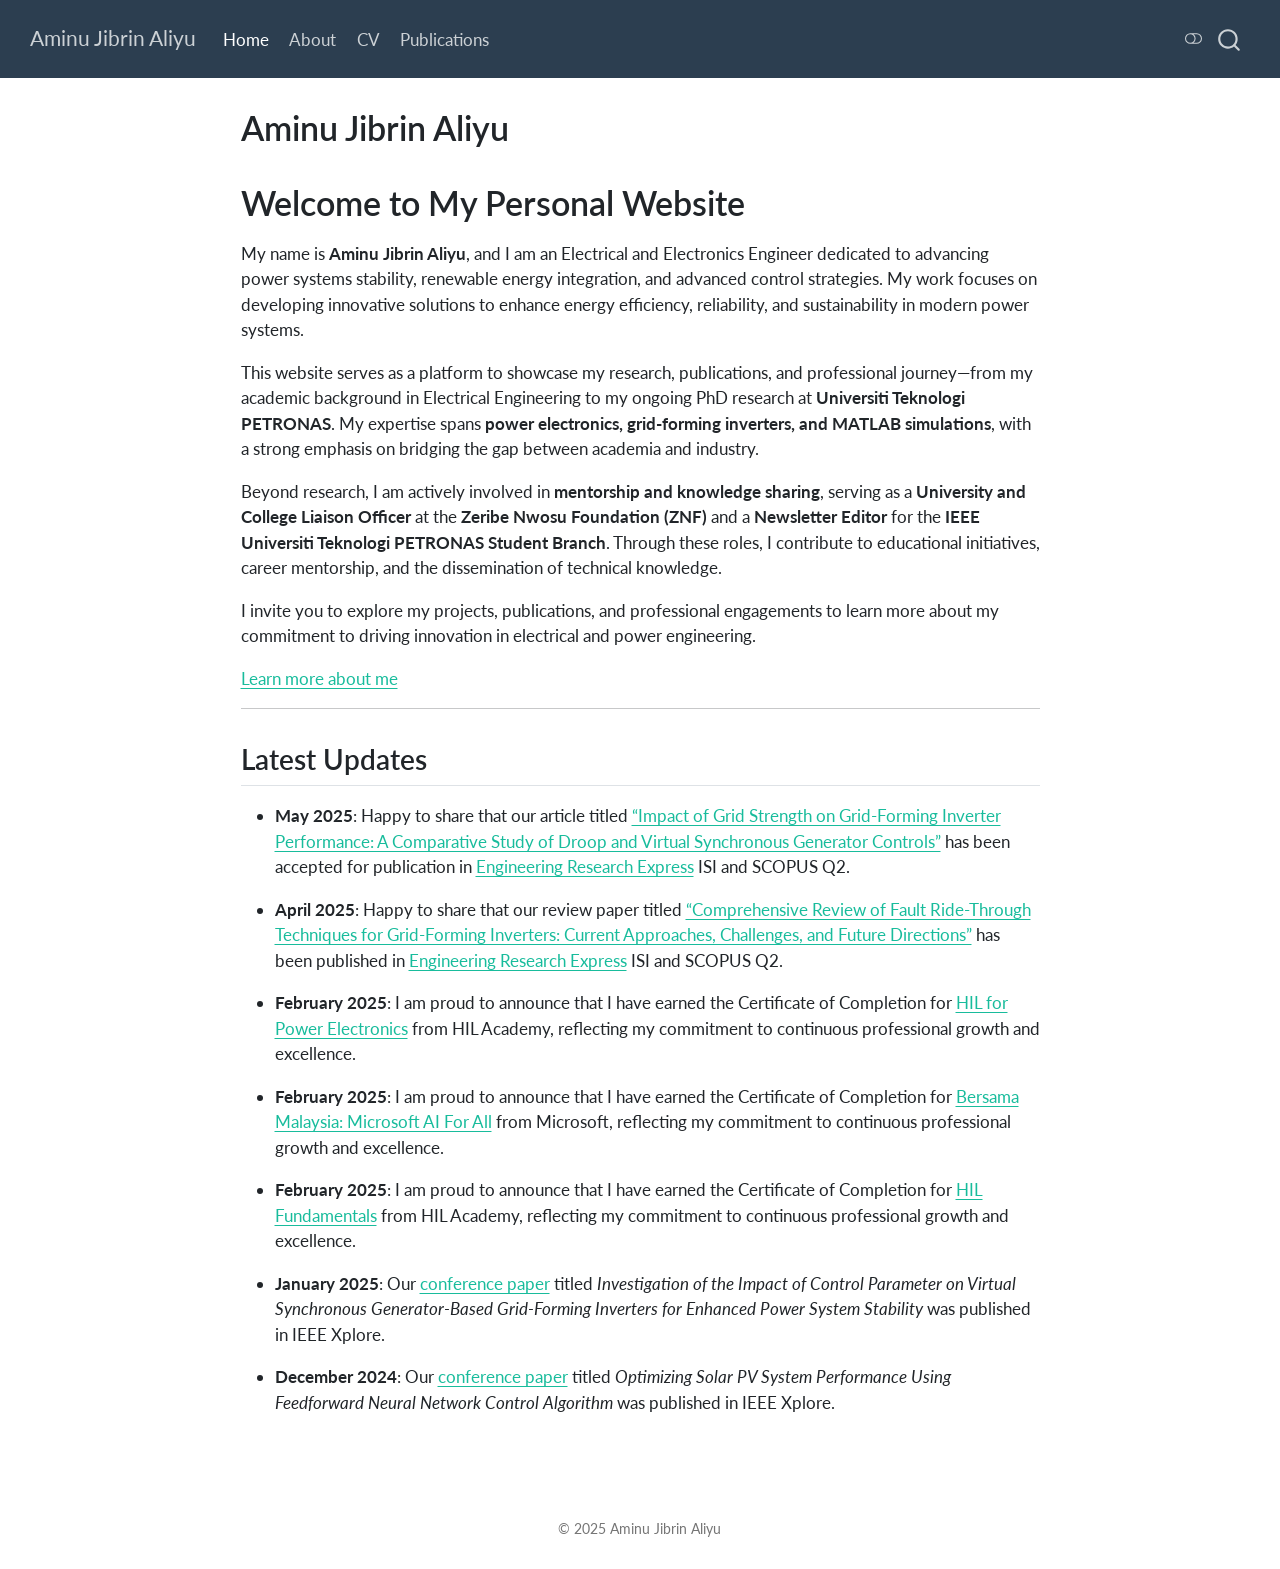
==== commit b67ea546: "image replacement" ====
--- a/docs/index.html
+++ b/docs/index.html
@@ -2,7 +2,7 @@
 <html xmlns="http://www.w3.org/1999/xhtml" lang="en" xml:lang="en"><head>
 
 <meta charset="utf-8">
-<meta name="generator" content="quarto-1.6.40">
+<meta name="generator" content="quarto-1.7.31">
 
 <meta name="viewport" content="width=device-width, initial-scale=1.0, user-scalable=yes">
 
@@ -30,17 +30,20 @@
 <script src="site_libs/quarto-search/fuse.min.js"></script>
 <script src="site_libs/quarto-search/quarto-search.js"></script>
 <meta name="quarto:offset" content="./">
-<script src="site_libs/quarto-html/quarto.js"></script>
+<script src="site_libs/quarto-html/quarto.js" type="module"></script>
+<script src="site_libs/quarto-html/tabsets/tabsets.js" type="module"></script>
 <script src="site_libs/quarto-html/popper.min.js"></script>
 <script src="site_libs/quarto-html/tippy.umd.min.js"></script>
 <script src="site_libs/quarto-html/anchor.min.js"></script>
 <link href="site_libs/quarto-html/tippy.css" rel="stylesheet">
-<link href="site_libs/quarto-html/quarto-syntax-highlighting-549806ee2085284f45b00abea8c6df48.css" rel="stylesheet" class="quarto-color-scheme" id="quarto-text-highlighting-styles">
-<link href="site_libs/quarto-html/quarto-syntax-highlighting-dark-8ea72dc5fed832574809a9c94082fbbb.css" rel="prefetch" class="quarto-color-scheme quarto-color-alternate" id="quarto-text-highlighting-styles">
+<link href="site_libs/quarto-html/quarto-syntax-highlighting-e1a5c8363afafaef2c763b6775fbf3ca.css" rel="stylesheet" class="quarto-color-scheme" id="quarto-text-highlighting-styles">
+<link href="site_libs/quarto-html/quarto-syntax-highlighting-dark-8ef56b68f8fa1e9d2ba328e99e439f80.css" rel="stylesheet" class="quarto-color-scheme quarto-color-alternate" id="quarto-text-highlighting-styles">
+<link href="site_libs/quarto-html/quarto-syntax-highlighting-e1a5c8363afafaef2c763b6775fbf3ca.css" rel="stylesheet" class="quarto-color-scheme-extra" id="quarto-text-highlighting-styles">
 <script src="site_libs/bootstrap/bootstrap.min.js"></script>
 <link href="site_libs/bootstrap/bootstrap-icons.css" rel="stylesheet">
-<link href="site_libs/bootstrap/bootstrap-f3c2ea88cadbcfb37ba28ffa2c97cfc1.min.css" rel="stylesheet" append-hash="true" class="quarto-color-scheme" id="quarto-bootstrap" data-mode="light">
-<link href="site_libs/bootstrap/bootstrap-dark-ae2d0dcda2edce4ab590422bb373b64f.min.css" rel="prefetch" append-hash="true" class="quarto-color-scheme quarto-color-alternate" id="quarto-bootstrap" data-mode="dark">
+<link href="site_libs/bootstrap/bootstrap-cc63fce9873912f1bbbccf05079cc9ea.min.css" rel="stylesheet" append-hash="true" class="quarto-color-scheme" id="quarto-bootstrap" data-mode="light">
+<link href="site_libs/bootstrap/bootstrap-dark-08799928d293638fe9563d5c5a2794e5.min.css" rel="stylesheet" append-hash="true" class="quarto-color-scheme quarto-color-alternate" id="quarto-bootstrap" data-mode="dark">
+<link href="site_libs/bootstrap/bootstrap-cc63fce9873912f1bbbccf05079cc9ea.min.css" rel="stylesheet" append-hash="true" class="quarto-color-scheme-extra" id="quarto-bootstrap" data-mode="light">
 <script id="quarto-search-options" type="application/json">{
   "location": "navbar",
   "copy-button": false,
@@ -73,7 +76,169 @@
 <link rel="stylesheet" href="styles.css">
 </head>
 
-<body class="nav-fixed fullcontent">
+<body class="nav-fixed fullcontent quarto-light"><script id="quarto-html-before-body" type="application/javascript">
+    const toggleBodyColorMode = (bsSheetEl) => {
+      const mode = bsSheetEl.getAttribute("data-mode");
+      const bodyEl = window.document.querySelector("body");
+      if (mode === "dark") {
+        bodyEl.classList.add("quarto-dark");
+        bodyEl.classList.remove("quarto-light");
+      } else {
+        bodyEl.classList.add("quarto-light");
+        bodyEl.classList.remove("quarto-dark");
+      }
+    }
+    const toggleBodyColorPrimary = () => {
+      const bsSheetEl = window.document.querySelector("link#quarto-bootstrap:not([rel=disabled-stylesheet])");
+      if (bsSheetEl) {
+        toggleBodyColorMode(bsSheetEl);
+      }
+    }
+    const setColorSchemeToggle = (alternate) => {
+      const toggles = window.document.querySelectorAll('.quarto-color-scheme-toggle');
+      for (let i=0; i < toggles.length; i++) {
+        const toggle = toggles[i];
+        if (toggle) {
+          if (alternate) {
+            toggle.classList.add("alternate");
+          } else {
+            toggle.classList.remove("alternate");
+          }
+        }
+      }
+    };
+    const toggleColorMode = (alternate) => {
+      // Switch the stylesheets
+      const primaryStylesheets = window.document.querySelectorAll('link.quarto-color-scheme:not(.quarto-color-alternate)');
+      const alternateStylesheets = window.document.querySelectorAll('link.quarto-color-scheme.quarto-color-alternate');
+      manageTransitions('#quarto-margin-sidebar .nav-link', false);
+      if (alternate) {
+        // note: dark is layered on light, we don't disable primary!
+        enableStylesheet(alternateStylesheets);
+        for (const sheetNode of alternateStylesheets) {
+          if (sheetNode.id === "quarto-bootstrap") {
+            toggleBodyColorMode(sheetNode);
+          }
+        }
+      } else {
+        disableStylesheet(alternateStylesheets);
+        enableStylesheet(primaryStylesheets)
+        toggleBodyColorPrimary();
+      }
+      manageTransitions('#quarto-margin-sidebar .nav-link', true);
+      // Switch the toggles
+      setColorSchemeToggle(alternate)
+      // Hack to workaround the fact that safari doesn't
+      // properly recolor the scrollbar when toggling (#1455)
+      if (navigator.userAgent.indexOf('Safari') > 0 && navigator.userAgent.indexOf('Chrome') == -1) {
+        manageTransitions("body", false);
+        window.scrollTo(0, 1);
+        setTimeout(() => {
+          window.scrollTo(0, 0);
+          manageTransitions("body", true);
+        }, 40);
+      }
+    }
+    const disableStylesheet = (stylesheets) => {
+      for (let i=0; i < stylesheets.length; i++) {
+        const stylesheet = stylesheets[i];
+        stylesheet.rel = 'disabled-stylesheet';
+      }
+    }
+    const enableStylesheet = (stylesheets) => {
+      for (let i=0; i < stylesheets.length; i++) {
+        const stylesheet = stylesheets[i];
+        if(stylesheet.rel !== 'stylesheet') { // for Chrome, which will still FOUC without this check
+          stylesheet.rel = 'stylesheet';
+        }
+      }
+    }
+    const manageTransitions = (selector, allowTransitions) => {
+      const els = window.document.querySelectorAll(selector);
+      for (let i=0; i < els.length; i++) {
+        const el = els[i];
+        if (allowTransitions) {
+          el.classList.remove('notransition');
+        } else {
+          el.classList.add('notransition');
+        }
+      }
+    }
+    const isFileUrl = () => {
+      return window.location.protocol === 'file:';
+    }
+    const hasAlternateSentinel = () => {
+      let styleSentinel = getColorSchemeSentinel();
+      if (styleSentinel !== null) {
+        return styleSentinel === "alternate";
+      } else {
+        return false;
+      }
+    }
+    const setStyleSentinel = (alternate) => {
+      const value = alternate ? "alternate" : "default";
+      if (!isFileUrl()) {
+        window.localStorage.setItem("quarto-color-scheme", value);
+      } else {
+        localAlternateSentinel = value;
+      }
+    }
+    const getColorSchemeSentinel = () => {
+      if (!isFileUrl()) {
+        const storageValue = window.localStorage.getItem("quarto-color-scheme");
+        return storageValue != null ? storageValue : localAlternateSentinel;
+      } else {
+        return localAlternateSentinel;
+      }
+    }
+    const toggleGiscusIfUsed = (isAlternate, darkModeDefault) => {
+      const baseTheme = document.querySelector('#giscus-base-theme')?.value ?? 'light';
+      const alternateTheme = document.querySelector('#giscus-alt-theme')?.value ?? 'dark';
+      let newTheme = '';
+      if(authorPrefersDark) {
+        newTheme = isAlternate ? baseTheme : alternateTheme;
+      } else {
+        newTheme = isAlternate ? alternateTheme : baseTheme;
+      }
+      const changeGiscusTheme = () => {
+        // From: https://github.com/giscus/giscus/issues/336
+        const sendMessage = (message) => {
+          const iframe = document.querySelector('iframe.giscus-frame');
+          if (!iframe) return;
+          iframe.contentWindow.postMessage({ giscus: message }, 'https://giscus.app');
+        }
+        sendMessage({
+          setConfig: {
+            theme: newTheme
+          }
+        });
+      }
+      const isGiscussLoaded = window.document.querySelector('iframe.giscus-frame') !== null;
+      if (isGiscussLoaded) {
+        changeGiscusTheme();
+      }
+    };
+    const authorPrefersDark = false;
+    const darkModeDefault = authorPrefersDark;
+      document.querySelector('link#quarto-text-highlighting-styles.quarto-color-scheme-extra').rel = 'disabled-stylesheet';
+      document.querySelector('link#quarto-bootstrap.quarto-color-scheme-extra').rel = 'disabled-stylesheet';
+    let localAlternateSentinel = darkModeDefault ? 'alternate' : 'default';
+    // Dark / light mode switch
+    window.quartoToggleColorScheme = () => {
+      // Read the current dark / light value
+      let toAlternate = !hasAlternateSentinel();
+      toggleColorMode(toAlternate);
+      setStyleSentinel(toAlternate);
+      toggleGiscusIfUsed(toAlternate, darkModeDefault);
+      window.dispatchEvent(new Event('resize'));
+    };
+    // Switch to dark mode if need be
+    if (hasAlternateSentinel()) {
+      toggleColorMode(true);
+    } else {
+      toggleColorMode(false);
+    }
+  </script>
 
 <div id="quarto-search-results"></div>
   <header id="quarto-header" class="headroom fixed-top">
@@ -122,6 +287,7 @@
 <!-- main -->
 <main class="content" id="quarto-document-content">
 
+
 <header id="title-block-header" class="quarto-title-block default">
 <div class="quarto-title">
 <h1 class="title">Aminu Jibrin Aliyu</h1>
@@ -167,380 +333,255 @@
 
 </main> <!-- /main -->
 <script id="quarto-html-after-body" type="application/javascript">
-window.document.addEventListener("DOMContentLoaded", function (event) {
-  const toggleBodyColorMode = (bsSheetEl) => {
-    const mode = bsSheetEl.getAttribute("data-mode");
-    const bodyEl = window.document.querySelector("body");
-    if (mode === "dark") {
-      bodyEl.classList.add("quarto-dark");
-      bodyEl.classList.remove("quarto-light");
-    } else {
-      bodyEl.classList.add("quarto-light");
-      bodyEl.classList.remove("quarto-dark");
-    }
-  }
-  const toggleBodyColorPrimary = () => {
-    const bsSheetEl = window.document.querySelector("link#quarto-bootstrap");
-    if (bsSheetEl) {
-      toggleBodyColorMode(bsSheetEl);
-    }
-  }
-  toggleBodyColorPrimary();  
-  const disableStylesheet = (stylesheets) => {
-    for (let i=0; i < stylesheets.length; i++) {
-      const stylesheet = stylesheets[i];
-      stylesheet.rel = 'prefetch';
-    }
-  }
-  const enableStylesheet = (stylesheets) => {
-    for (let i=0; i < stylesheets.length; i++) {
-      const stylesheet = stylesheets[i];
-      stylesheet.rel = 'stylesheet';
-    }
-  }
-  const manageTransitions = (selector, allowTransitions) => {
-    const els = window.document.querySelectorAll(selector);
-    for (let i=0; i < els.length; i++) {
-      const el = els[i];
-      if (allowTransitions) {
-        el.classList.remove('notransition');
+  window.document.addEventListener("DOMContentLoaded", function (event) {
+    // Ensure there is a toggle, if there isn't float one in the top right
+    if (window.document.querySelector('.quarto-color-scheme-toggle') === null) {
+      const a = window.document.createElement('a');
+      a.classList.add('top-right');
+      a.classList.add('quarto-color-scheme-toggle');
+      a.href = "";
+      a.onclick = function() { try { window.quartoToggleColorScheme(); } catch {} return false; };
+      const i = window.document.createElement("i");
+      i.classList.add('bi');
+      a.appendChild(i);
+      window.document.body.appendChild(a);
+    }
+    setColorSchemeToggle(hasAlternateSentinel())
+    const icon = "";
+    const anchorJS = new window.AnchorJS();
+    anchorJS.options = {
+      placement: 'right',
+      icon: icon
+    };
+    anchorJS.add('.anchored');
+    const isCodeAnnotation = (el) => {
+      for (const clz of el.classList) {
+        if (clz.startsWith('code-annotation-')) {                     
+          return true;
+        }
+      }
+      return false;
+    }
+    const onCopySuccess = function(e) {
+      // button target
+      const button = e.trigger;
+      // don't keep focus
+      button.blur();
+      // flash "checked"
+      button.classList.add('code-copy-button-checked');
+      var currentTitle = button.getAttribute("title");
+      button.setAttribute("title", "Copied!");
+      let tooltip;
+      if (window.bootstrap) {
+        button.setAttribute("data-bs-toggle", "tooltip");
+        button.setAttribute("data-bs-placement", "left");
+        button.setAttribute("data-bs-title", "Copied!");
+        tooltip = new bootstrap.Tooltip(button, 
+          { trigger: "manual", 
+            customClass: "code-copy-button-tooltip",
+            offset: [0, -8]});
+        tooltip.show();    
+      }
+      setTimeout(function() {
+        if (tooltip) {
+          tooltip.hide();
+          button.removeAttribute("data-bs-title");
+          button.removeAttribute("data-bs-toggle");
+          button.removeAttribute("data-bs-placement");
+        }
+        button.setAttribute("title", currentTitle);
+        button.classList.remove('code-copy-button-checked');
+      }, 1000);
+      // clear code selection
+      e.clearSelection();
+    }
+    const getTextToCopy = function(trigger) {
+        const codeEl = trigger.previousElementSibling.cloneNode(true);
+        for (const childEl of codeEl.children) {
+          if (isCodeAnnotation(childEl)) {
+            childEl.remove();
+          }
+        }
+        return codeEl.innerText;
+    }
+    const clipboard = new window.ClipboardJS('.code-copy-button:not([data-in-quarto-modal])', {
+      text: getTextToCopy
+    });
+    clipboard.on('success', onCopySuccess);
+    if (window.document.getElementById('quarto-embedded-source-code-modal')) {
+      const clipboardModal = new window.ClipboardJS('.code-copy-button[data-in-quarto-modal]', {
+        text: getTextToCopy,
+        container: window.document.getElementById('quarto-embedded-source-code-modal')
+      });
+      clipboardModal.on('success', onCopySuccess);
+    }
+      var localhostRegex = new RegExp(/^(?:http|https):\/\/localhost\:?[0-9]*\//);
+      var mailtoRegex = new RegExp(/^mailto:/);
+        var filterRegex = new RegExp('/' + window.location.host + '/');
+      var isInternal = (href) => {
+          return filterRegex.test(href) || localhostRegex.test(href) || mailtoRegex.test(href);
+      }
+      // Inspect non-navigation links and adorn them if external
+     var links = window.document.querySelectorAll('a[href]:not(.nav-link):not(.navbar-brand):not(.toc-action):not(.sidebar-link):not(.sidebar-item-toggle):not(.pagination-link):not(.no-external):not([aria-hidden]):not(.dropdown-item):not(.quarto-navigation-tool):not(.about-link)');
+      for (var i=0; i<links.length; i++) {
+        const link = links[i];
+        if (!isInternal(link.href)) {
+          // undo the damage that might have been done by quarto-nav.js in the case of
+          // links that we want to consider external
+          if (link.dataset.originalHref !== undefined) {
+            link.href = link.dataset.originalHref;
+          }
+        }
+      }
+    function tippyHover(el, contentFn, onTriggerFn, onUntriggerFn) {
+      const config = {
+        allowHTML: true,
+        maxWidth: 500,
+        delay: 100,
+        arrow: false,
+        appendTo: function(el) {
+            return el.parentElement;
+        },
+        interactive: true,
+        interactiveBorder: 10,
+        theme: 'quarto',
+        placement: 'bottom-start',
+      };
+      if (contentFn) {
+        config.content = contentFn;
+      }
+      if (onTriggerFn) {
+        config.onTrigger = onTriggerFn;
+      }
+      if (onUntriggerFn) {
+        config.onUntrigger = onUntriggerFn;
+      }
+      window.tippy(el, config); 
+    }
+    const noterefs = window.document.querySelectorAll('a[role="doc-noteref"]');
+    for (var i=0; i<noterefs.length; i++) {
+      const ref = noterefs[i];
+      tippyHover(ref, function() {
+        // use id or data attribute instead here
+        let href = ref.getAttribute('data-footnote-href') || ref.getAttribute('href');
+        try { href = new URL(href).hash; } catch {}
+        const id = href.replace(/^#\/?/, "");
+        const note = window.document.getElementById(id);
+        if (note) {
+          return note.innerHTML;
+        } else {
+          return "";
+        }
+      });
+    }
+    const xrefs = window.document.querySelectorAll('a.quarto-xref');
+    const processXRef = (id, note) => {
+      // Strip column container classes
+      const stripColumnClz = (el) => {
+        el.classList.remove("page-full", "page-columns");
+        if (el.children) {
+          for (const child of el.children) {
+            stripColumnClz(child);
+          }
+        }
+      }
+      stripColumnClz(note)
+      if (id === null || id.startsWith('sec-')) {
+        // Special case sections, only their first couple elements
+        const container = document.createElement("div");
+        if (note.children && note.children.length > 2) {
+          container.appendChild(note.children[0].cloneNode(true));
+          for (let i = 1; i < note.children.length; i++) {
+            const child = note.children[i];
+            if (child.tagName === "P" && child.innerText === "") {
+              continue;
+            } else {
+              container.appendChild(child.cloneNode(true));
+              break;
+            }
+          }
+          if (window.Quarto?.typesetMath) {
+            window.Quarto.typesetMath(container);
+          }
+          return container.innerHTML
+        } else {
+          if (window.Quarto?.typesetMath) {
+            window.Quarto.typesetMath(note);
+          }
+          return note.innerHTML;
+        }
       } else {
-        el.classList.add('notransition');
-      }
-    }
-  }
-  const toggleGiscusIfUsed = (isAlternate, darkModeDefault) => {
-    const baseTheme = document.querySelector('#giscus-base-theme')?.value ?? 'light';
-    const alternateTheme = document.querySelector('#giscus-alt-theme')?.value ?? 'dark';
-    let newTheme = '';
-    if(darkModeDefault) {
-      newTheme = isAlternate ? baseTheme : alternateTheme;
-    } else {
-      newTheme = isAlternate ? alternateTheme : baseTheme;
-    }
-    const changeGiscusTheme = () => {
-      // From: https://github.com/giscus/giscus/issues/336
-      const sendMessage = (message) => {
-        const iframe = document.querySelector('iframe.giscus-frame');
-        if (!iframe) return;
-        iframe.contentWindow.postMessage({ giscus: message }, 'https://giscus.app');
-      }
-      sendMessage({
-        setConfig: {
-          theme: newTheme
-        }
-      });
-    }
-    const isGiscussLoaded = window.document.querySelector('iframe.giscus-frame') !== null;
-    if (isGiscussLoaded) {
-      changeGiscusTheme();
-    }
-  }
-  const toggleColorMode = (alternate) => {
-    // Switch the stylesheets
-    const alternateStylesheets = window.document.querySelectorAll('link.quarto-color-scheme.quarto-color-alternate');
-    manageTransitions('#quarto-margin-sidebar .nav-link', false);
-    if (alternate) {
-      enableStylesheet(alternateStylesheets);
-      for (const sheetNode of alternateStylesheets) {
-        if (sheetNode.id === "quarto-bootstrap") {
-          toggleBodyColorMode(sheetNode);
-        }
-      }
-    } else {
-      disableStylesheet(alternateStylesheets);
-      toggleBodyColorPrimary();
-    }
-    manageTransitions('#quarto-margin-sidebar .nav-link', true);
-    // Switch the toggles
-    const toggles = window.document.querySelectorAll('.quarto-color-scheme-toggle');
-    for (let i=0; i < toggles.length; i++) {
-      const toggle = toggles[i];
-      if (toggle) {
-        if (alternate) {
-          toggle.classList.add("alternate");     
-        } else {
-          toggle.classList.remove("alternate");
-        }
-      }
-    }
-    // Hack to workaround the fact that safari doesn't
-    // properly recolor the scrollbar when toggling (#1455)
-    if (navigator.userAgent.indexOf('Safari') > 0 && navigator.userAgent.indexOf('Chrome') == -1) {
-      manageTransitions("body", false);
-      window.scrollTo(0, 1);
-      setTimeout(() => {
-        window.scrollTo(0, 0);
-        manageTransitions("body", true);
-      }, 40);  
-    }
-  }
-  const isFileUrl = () => { 
-    return window.location.protocol === 'file:';
-  }
-  const hasAlternateSentinel = () => {  
-    let styleSentinel = getColorSchemeSentinel();
-    if (styleSentinel !== null) {
-      return styleSentinel === "alternate";
-    } else {
-      return false;
-    }
-  }
-  const setStyleSentinel = (alternate) => {
-    const value = alternate ? "alternate" : "default";
-    if (!isFileUrl()) {
-      window.localStorage.setItem("quarto-color-scheme", value);
-    } else {
-      localAlternateSentinel = value;
-    }
-  }
-  const getColorSchemeSentinel = () => {
-    if (!isFileUrl()) {
-      const storageValue = window.localStorage.getItem("quarto-color-scheme");
-      return storageValue != null ? storageValue : localAlternateSentinel;
-    } else {
-      return localAlternateSentinel;
-    }
-  }
-  const darkModeDefault = false;
-  let localAlternateSentinel = darkModeDefault ? 'alternate' : 'default';
-  // Dark / light mode switch
-  window.quartoToggleColorScheme = () => {
-    // Read the current dark / light value 
-    let toAlternate = !hasAlternateSentinel();
-    toggleColorMode(toAlternate);
-    setStyleSentinel(toAlternate);
-    toggleGiscusIfUsed(toAlternate, darkModeDefault);
-  };
-  // Ensure there is a toggle, if there isn't float one in the top right
-  if (window.document.querySelector('.quarto-color-scheme-toggle') === null) {
-    const a = window.document.createElement('a');
-    a.classList.add('top-right');
-    a.classList.add('quarto-color-scheme-toggle');
-    a.href = "";
-    a.onclick = function() { try { window.quartoToggleColorScheme(); } catch {} return false; };
-    const i = window.document.createElement("i");
-    i.classList.add('bi');
-    a.appendChild(i);
-    window.document.body.appendChild(a);
-  }
-  // Switch to dark mode if need be
-  if (hasAlternateSentinel()) {
-    toggleColorMode(true);
-  } else {
-    toggleColorMode(false);
-  }
-  const icon = "";
-  const anchorJS = new window.AnchorJS();
-  anchorJS.options = {
-    placement: 'right',
-    icon: icon
-  };
-  anchorJS.add('.anchored');
-  const isCodeAnnotation = (el) => {
-    for (const clz of el.classList) {
-      if (clz.startsWith('code-annotation-')) {                     
-        return true;
-      }
-    }
-    return false;
-  }
-  const onCopySuccess = function(e) {
-    // button target
-    const button = e.trigger;
-    // don't keep focus
-    button.blur();
-    // flash "checked"
-    button.classList.add('code-copy-button-checked');
-    var currentTitle = button.getAttribute("title");
-    button.setAttribute("title", "Copied!");
-    let tooltip;
-    if (window.bootstrap) {
-      button.setAttribute("data-bs-toggle", "tooltip");
-      button.setAttribute("data-bs-placement", "left");
-      button.setAttribute("data-bs-title", "Copied!");
-      tooltip = new bootstrap.Tooltip(button, 
-        { trigger: "manual", 
-          customClass: "code-copy-button-tooltip",
-          offset: [0, -8]});
-      tooltip.show();    
-    }
-    setTimeout(function() {
-      if (tooltip) {
-        tooltip.hide();
-        button.removeAttribute("data-bs-title");
-        button.removeAttribute("data-bs-toggle");
-        button.removeAttribute("data-bs-placement");
-      }
-      button.setAttribute("title", currentTitle);
-      button.classList.remove('code-copy-button-checked');
-    }, 1000);
-    // clear code selection
-    e.clearSelection();
-  }
-  const getTextToCopy = function(trigger) {
-      const codeEl = trigger.previousElementSibling.cloneNode(true);
-      for (const childEl of codeEl.children) {
-        if (isCodeAnnotation(childEl)) {
-          childEl.remove();
-        }
-      }
-      return codeEl.innerText;
-  }
-  const clipboard = new window.ClipboardJS('.code-copy-button:not([data-in-quarto-modal])', {
-    text: getTextToCopy
-  });
-  clipboard.on('success', onCopySuccess);
-  if (window.document.getElementById('quarto-embedded-source-code-modal')) {
-    const clipboardModal = new window.ClipboardJS('.code-copy-button[data-in-quarto-modal]', {
-      text: getTextToCopy,
-      container: window.document.getElementById('quarto-embedded-source-code-modal')
-    });
-    clipboardModal.on('success', onCopySuccess);
-  }
-    var localhostRegex = new RegExp(/^(?:http|https):\/\/localhost\:?[0-9]*\//);
-    var mailtoRegex = new RegExp(/^mailto:/);
-      var filterRegex = new RegExp('/' + window.location.host + '/');
-    var isInternal = (href) => {
-        return filterRegex.test(href) || localhostRegex.test(href) || mailtoRegex.test(href);
-    }
-    // Inspect non-navigation links and adorn them if external
- 	var links = window.document.querySelectorAll('a[href]:not(.nav-link):not(.navbar-brand):not(.toc-action):not(.sidebar-link):not(.sidebar-item-toggle):not(.pagination-link):not(.no-external):not([aria-hidden]):not(.dropdown-item):not(.quarto-navigation-tool):not(.about-link)');
-    for (var i=0; i<links.length; i++) {
-      const link = links[i];
-      if (!isInternal(link.href)) {
-        // undo the damage that might have been done by quarto-nav.js in the case of
-        // links that we want to consider external
-        if (link.dataset.originalHref !== undefined) {
-          link.href = link.dataset.originalHref;
-        }
-      }
-    }
-  function tippyHover(el, contentFn, onTriggerFn, onUntriggerFn) {
-    const config = {
-      allowHTML: true,
-      maxWidth: 500,
-      delay: 100,
-      arrow: false,
-      appendTo: function(el) {
-          return el.parentElement;
-      },
-      interactive: true,
-      interactiveBorder: 10,
-      theme: 'quarto',
-      placement: 'bottom-start',
-    };
-    if (contentFn) {
-      config.content = contentFn;
-    }
-    if (onTriggerFn) {
-      config.onTrigger = onTriggerFn;
-    }
-    if (onUntriggerFn) {
-      config.onUntrigger = onUntriggerFn;
-    }
-    window.tippy(el, config); 
-  }
-  const noterefs = window.document.querySelectorAll('a[role="doc-noteref"]');
-  for (var i=0; i<noterefs.length; i++) {
-    const ref = noterefs[i];
-    tippyHover(ref, function() {
-      // use id or data attribute instead here
-      let href = ref.getAttribute('data-footnote-href') || ref.getAttribute('href');
-      try { href = new URL(href).hash; } catch {}
-      const id = href.replace(/^#\/?/, "");
-      const note = window.document.getElementById(id);
-      if (note) {
-        return note.innerHTML;
-      } else {
-        return "";
-      }
-    });
-  }
-  const xrefs = window.document.querySelectorAll('a.quarto-xref');
-  const processXRef = (id, note) => {
-    // Strip column container classes
-    const stripColumnClz = (el) => {
-      el.classList.remove("page-full", "page-columns");
-      if (el.children) {
-        for (const child of el.children) {
-          stripColumnClz(child);
-        }
-      }
-    }
-    stripColumnClz(note)
-    if (id === null || id.startsWith('sec-')) {
-      // Special case sections, only their first couple elements
-      const container = document.createElement("div");
-      if (note.children && note.children.length > 2) {
-        container.appendChild(note.children[0].cloneNode(true));
-        for (let i = 1; i < note.children.length; i++) {
-          const child = note.children[i];
-          if (child.tagName === "P" && child.innerText === "") {
-            continue;
-          } else {
-            container.appendChild(child.cloneNode(true));
-            break;
-          }
-        }
-        if (window.Quarto?.typesetMath) {
-          window.Quarto.typesetMath(container);
-        }
-        return container.innerHTML
-      } else {
+        // Remove any anchor links if they are present
+        const anchorLink = note.querySelector('a.anchorjs-link');
+        if (anchorLink) {
+          anchorLink.remove();
+        }
         if (window.Quarto?.typesetMath) {
           window.Quarto.typesetMath(note);
         }
-        return note.innerHTML;
-      }
-    } else {
-      // Remove any anchor links if they are present
-      const anchorLink = note.querySelector('a.anchorjs-link');
-      if (anchorLink) {
-        anchorLink.remove();
-      }
-      if (window.Quarto?.typesetMath) {
-        window.Quarto.typesetMath(note);
-      }
-      if (note.classList.contains("callout")) {
-        return note.outerHTML;
-      } else {
-        return note.innerHTML;
-      }
-    }
-  }
-  for (var i=0; i<xrefs.length; i++) {
-    const xref = xrefs[i];
-    tippyHover(xref, undefined, function(instance) {
-      instance.disable();
-      let url = xref.getAttribute('href');
-      let hash = undefined; 
-      if (url.startsWith('#')) {
-        hash = url;
-      } else {
-        try { hash = new URL(url).hash; } catch {}
-      }
-      if (hash) {
-        const id = hash.replace(/^#\/?/, "");
-        const note = window.document.getElementById(id);
-        if (note !== null) {
-          try {
-            const html = processXRef(id, note.cloneNode(true));
-            instance.setContent(html);
-          } finally {
-            instance.enable();
-            instance.show();
-          }
+        if (note.classList.contains("callout")) {
+          return note.outerHTML;
         } else {
-          // See if we can fetch this
-          fetch(url.split('#')[0])
+          return note.innerHTML;
+        }
+      }
+    }
+    for (var i=0; i<xrefs.length; i++) {
+      const xref = xrefs[i];
+      tippyHover(xref, undefined, function(instance) {
+        instance.disable();
+        let url = xref.getAttribute('href');
+        let hash = undefined; 
+        if (url.startsWith('#')) {
+          hash = url;
+        } else {
+          try { hash = new URL(url).hash; } catch {}
+        }
+        if (hash) {
+          const id = hash.replace(/^#\/?/, "");
+          const note = window.document.getElementById(id);
+          if (note !== null) {
+            try {
+              const html = processXRef(id, note.cloneNode(true));
+              instance.setContent(html);
+            } finally {
+              instance.enable();
+              instance.show();
+            }
+          } else {
+            // See if we can fetch this
+            fetch(url.split('#')[0])
+            .then(res => res.text())
+            .then(html => {
+              const parser = new DOMParser();
+              const htmlDoc = parser.parseFromString(html, "text/html");
+              const note = htmlDoc.getElementById(id);
+              if (note !== null) {
+                const html = processXRef(id, note);
+                instance.setContent(html);
+              } 
+            }).finally(() => {
+              instance.enable();
+              instance.show();
+            });
+          }
+        } else {
+          // See if we can fetch a full url (with no hash to target)
+          // This is a special case and we should probably do some content thinning / targeting
+          fetch(url)
           .then(res => res.text())
           .then(html => {
             const parser = new DOMParser();
             const htmlDoc = parser.parseFromString(html, "text/html");
-            const note = htmlDoc.getElementById(id);
+            const note = htmlDoc.querySelector('main.content');
             if (note !== null) {
-              const html = processXRef(id, note);
+              // This should only happen for chapter cross references
+              // (since there is no id in the URL)
+              // remove the first header
+              if (note.children.length > 0 && note.children[0].tagName === "HEADER") {
+                note.children[0].remove();
+              }
+              const html = processXRef(null, note);
               instance.setContent(html);
             } 
           }).finally(() => {
@@ -548,185 +589,161 @@
             instance.show();
           });
         }
+      }, function(instance) {
+      });
+    }
+        let selectedAnnoteEl;
+        const selectorForAnnotation = ( cell, annotation) => {
+          let cellAttr = 'data-code-cell="' + cell + '"';
+          let lineAttr = 'data-code-annotation="' +  annotation + '"';
+          const selector = 'span[' + cellAttr + '][' + lineAttr + ']';
+          return selector;
+        }
+        const selectCodeLines = (annoteEl) => {
+          const doc = window.document;
+          const targetCell = annoteEl.getAttribute("data-target-cell");
+          const targetAnnotation = annoteEl.getAttribute("data-target-annotation");
+          const annoteSpan = window.document.querySelector(selectorForAnnotation(targetCell, targetAnnotation));
+          const lines = annoteSpan.getAttribute("data-code-lines").split(",");
+          const lineIds = lines.map((line) => {
+            return targetCell + "-" + line;
+          })
+          let top = null;
+          let height = null;
+          let parent = null;
+          if (lineIds.length > 0) {
+              //compute the position of the single el (top and bottom and make a div)
+              const el = window.document.getElementById(lineIds[0]);
+              top = el.offsetTop;
+              height = el.offsetHeight;
+              parent = el.parentElement.parentElement;
+            if (lineIds.length > 1) {
+              const lastEl = window.document.getElementById(lineIds[lineIds.length - 1]);
+              const bottom = lastEl.offsetTop + lastEl.offsetHeight;
+              height = bottom - top;
+            }
+            if (top !== null && height !== null && parent !== null) {
+              // cook up a div (if necessary) and position it 
+              let div = window.document.getElementById("code-annotation-line-highlight");
+              if (div === null) {
+                div = window.document.createElement("div");
+                div.setAttribute("id", "code-annotation-line-highlight");
+                div.style.position = 'absolute';
+                parent.appendChild(div);
+              }
+              div.style.top = top - 2 + "px";
+              div.style.height = height + 4 + "px";
+              div.style.left = 0;
+              let gutterDiv = window.document.getElementById("code-annotation-line-highlight-gutter");
+              if (gutterDiv === null) {
+                gutterDiv = window.document.createElement("div");
+                gutterDiv.setAttribute("id", "code-annotation-line-highlight-gutter");
+                gutterDiv.style.position = 'absolute';
+                const codeCell = window.document.getElementById(targetCell);
+                const gutter = codeCell.querySelector('.code-annotation-gutter');
+                gutter.appendChild(gutterDiv);
+              }
+              gutterDiv.style.top = top - 2 + "px";
+              gutterDiv.style.height = height + 4 + "px";
+            }
+            selectedAnnoteEl = annoteEl;
+          }
+        };
+        const unselectCodeLines = () => {
+          const elementsIds = ["code-annotation-line-highlight", "code-annotation-line-highlight-gutter"];
+          elementsIds.forEach((elId) => {
+            const div = window.document.getElementById(elId);
+            if (div) {
+              div.remove();
+            }
+          });
+          selectedAnnoteEl = undefined;
+        };
+          // Handle positioning of the toggle
+      window.addEventListener(
+        "resize",
+        throttle(() => {
+          elRect = undefined;
+          if (selectedAnnoteEl) {
+            selectCodeLines(selectedAnnoteEl);
+          }
+        }, 10)
+      );
+      function throttle(fn, ms) {
+      let throttle = false;
+      let timer;
+        return (...args) => {
+          if(!throttle) { // first call gets through
+              fn.apply(this, args);
+              throttle = true;
+          } else { // all the others get throttled
+              if(timer) clearTimeout(timer); // cancel #2
+              timer = setTimeout(() => {
+                fn.apply(this, args);
+                timer = throttle = false;
+              }, ms);
+          }
+        };
+      }
+        // Attach click handler to the DT
+        const annoteDls = window.document.querySelectorAll('dt[data-target-cell]');
+        for (const annoteDlNode of annoteDls) {
+          annoteDlNode.addEventListener('click', (event) => {
+            const clickedEl = event.target;
+            if (clickedEl !== selectedAnnoteEl) {
+              unselectCodeLines();
+              const activeEl = window.document.querySelector('dt[data-target-cell].code-annotation-active');
+              if (activeEl) {
+                activeEl.classList.remove('code-annotation-active');
+              }
+              selectCodeLines(clickedEl);
+              clickedEl.classList.add('code-annotation-active');
+            } else {
+              // Unselect the line
+              unselectCodeLines();
+              clickedEl.classList.remove('code-annotation-active');
+            }
+          });
+        }
+    const findCites = (el) => {
+      const parentEl = el.parentElement;
+      if (parentEl) {
+        const cites = parentEl.dataset.cites;
+        if (cites) {
+          return {
+            el,
+            cites: cites.split(' ')
+          };
+        } else {
+          return findCites(el.parentElement)
+        }
       } else {
-        // See if we can fetch a full url (with no hash to target)
-        // This is a special case and we should probably do some content thinning / targeting
-        fetch(url)
-        .then(res => res.text())
-        .then(html => {
-          const parser = new DOMParser();
-          const htmlDoc = parser.parseFromString(html, "text/html");
-          const note = htmlDoc.querySelector('main.content');
-          if (note !== null) {
-            // This should only happen for chapter cross references
-            // (since there is no id in the URL)
-            // remove the first header
-            if (note.children.length > 0 && note.children[0].tagName === "HEADER") {
-              note.children[0].remove();
+        return undefined;
+      }
+    };
+    var bibliorefs = window.document.querySelectorAll('a[role="doc-biblioref"]');
+    for (var i=0; i<bibliorefs.length; i++) {
+      const ref = bibliorefs[i];
+      const citeInfo = findCites(ref);
+      if (citeInfo) {
+        tippyHover(citeInfo.el, function() {
+          var popup = window.document.createElement('div');
+          citeInfo.cites.forEach(function(cite) {
+            var citeDiv = window.document.createElement('div');
+            citeDiv.classList.add('hanging-indent');
+            citeDiv.classList.add('csl-entry');
+            var biblioDiv = window.document.getElementById('ref-' + cite);
+            if (biblioDiv) {
+              citeDiv.innerHTML = biblioDiv.innerHTML;
             }
-            const html = processXRef(null, note);
-            instance.setContent(html);
-          } 
-        }).finally(() => {
-          instance.enable();
-          instance.show();
+            popup.appendChild(citeDiv);
+          });
+          return popup.innerHTML;
         });
       }
-    }, function(instance) {
-    });
-  }
-      let selectedAnnoteEl;
-      const selectorForAnnotation = ( cell, annotation) => {
-        let cellAttr = 'data-code-cell="' + cell + '"';
-        let lineAttr = 'data-code-annotation="' +  annotation + '"';
-        const selector = 'span[' + cellAttr + '][' + lineAttr + ']';
-        return selector;
-      }
-      const selectCodeLines = (annoteEl) => {
-        const doc = window.document;
-        const targetCell = annoteEl.getAttribute("data-target-cell");
-        const targetAnnotation = annoteEl.getAttribute("data-target-annotation");
-        const annoteSpan = window.document.querySelector(selectorForAnnotation(targetCell, targetAnnotation));
-        const lines = annoteSpan.getAttribute("data-code-lines").split(",");
-        const lineIds = lines.map((line) => {
-          return targetCell + "-" + line;
-        })
-        let top = null;
-        let height = null;
-        let parent = null;
-        if (lineIds.length > 0) {
-            //compute the position of the single el (top and bottom and make a div)
-            const el = window.document.getElementById(lineIds[0]);
-            top = el.offsetTop;
-            height = el.offsetHeight;
-            parent = el.parentElement.parentElement;
-          if (lineIds.length > 1) {
-            const lastEl = window.document.getElementById(lineIds[lineIds.length - 1]);
-            const bottom = lastEl.offsetTop + lastEl.offsetHeight;
-            height = bottom - top;
-          }
-          if (top !== null && height !== null && parent !== null) {
-            // cook up a div (if necessary) and position it 
-            let div = window.document.getElementById("code-annotation-line-highlight");
-            if (div === null) {
-              div = window.document.createElement("div");
-              div.setAttribute("id", "code-annotation-line-highlight");
-              div.style.position = 'absolute';
-              parent.appendChild(div);
-            }
-            div.style.top = top - 2 + "px";
-            div.style.height = height + 4 + "px";
-            div.style.left = 0;
-            let gutterDiv = window.document.getElementById("code-annotation-line-highlight-gutter");
-            if (gutterDiv === null) {
-              gutterDiv = window.document.createElement("div");
-              gutterDiv.setAttribute("id", "code-annotation-line-highlight-gutter");
-              gutterDiv.style.position = 'absolute';
-              const codeCell = window.document.getElementById(targetCell);
-              const gutter = codeCell.querySelector('.code-annotation-gutter');
-              gutter.appendChild(gutterDiv);
-            }
-            gutterDiv.style.top = top - 2 + "px";
-            gutterDiv.style.height = height + 4 + "px";
-          }
-          selectedAnnoteEl = annoteEl;
-        }
-      };
-      const unselectCodeLines = () => {
-        const elementsIds = ["code-annotation-line-highlight", "code-annotation-line-highlight-gutter"];
-        elementsIds.forEach((elId) => {
-          const div = window.document.getElementById(elId);
-          if (div) {
-            div.remove();
-          }
-        });
-        selectedAnnoteEl = undefined;
-      };
-        // Handle positioning of the toggle
-    window.addEventListener(
-      "resize",
-      throttle(() => {
-        elRect = undefined;
-        if (selectedAnnoteEl) {
-          selectCodeLines(selectedAnnoteEl);
-        }
-      }, 10)
-    );
-    function throttle(fn, ms) {
-    let throttle = false;
-    let timer;
-      return (...args) => {
-        if(!throttle) { // first call gets through
-            fn.apply(this, args);
-            throttle = true;
-        } else { // all the others get throttled
-            if(timer) clearTimeout(timer); // cancel #2
-            timer = setTimeout(() => {
-              fn.apply(this, args);
-              timer = throttle = false;
-            }, ms);
-        }
-      };
-    }
-      // Attach click handler to the DT
-      const annoteDls = window.document.querySelectorAll('dt[data-target-cell]');
-      for (const annoteDlNode of annoteDls) {
-        annoteDlNode.addEventListener('click', (event) => {
-          const clickedEl = event.target;
-          if (clickedEl !== selectedAnnoteEl) {
-            unselectCodeLines();
-            const activeEl = window.document.querySelector('dt[data-target-cell].code-annotation-active');
-            if (activeEl) {
-              activeEl.classList.remove('code-annotation-active');
-            }
-            selectCodeLines(clickedEl);
-            clickedEl.classList.add('code-annotation-active');
-          } else {
-            // Unselect the line
-            unselectCodeLines();
-            clickedEl.classList.remove('code-annotation-active');
-          }
-        });
-      }
-  const findCites = (el) => {
-    const parentEl = el.parentElement;
-    if (parentEl) {
-      const cites = parentEl.dataset.cites;
-      if (cites) {
-        return {
-          el,
-          cites: cites.split(' ')
-        };
-      } else {
-        return findCites(el.parentElement)
-      }
-    } else {
-      return undefined;
-    }
-  };
-  var bibliorefs = window.document.querySelectorAll('a[role="doc-biblioref"]');
-  for (var i=0; i<bibliorefs.length; i++) {
-    const ref = bibliorefs[i];
-    const citeInfo = findCites(ref);
-    if (citeInfo) {
-      tippyHover(citeInfo.el, function() {
-        var popup = window.document.createElement('div');
-        citeInfo.cites.forEach(function(cite) {
-          var citeDiv = window.document.createElement('div');
-          citeDiv.classList.add('hanging-indent');
-          citeDiv.classList.add('csl-entry');
-          var biblioDiv = window.document.getElementById('ref-' + cite);
-          if (biblioDiv) {
-            citeDiv.innerHTML = biblioDiv.innerHTML;
-          }
-          popup.appendChild(citeDiv);
-        });
-        return popup.innerHTML;
-      });
-    }
-  }
-});
-</script>
+    }
+  });
+  </script>
 </div> <!-- /content -->
 <footer class="footer">
   <div class="nav-footer">
--- a/docs/site_libs/quarto-html/quarto-syntax-highlighting-e1a5c8363afafaef2c763b6775fbf3ca.css
+++ b/docs/site_libs/quarto-html/quarto-syntax-highlighting-e1a5c8363afafaef2c763b6775fbf3ca.css
@@ -0,0 +1,236 @@
+/* quarto syntax highlight colors */
+:root {
+  --quarto-hl-ot-color: #003B4F;
+  --quarto-hl-at-color: #657422;
+  --quarto-hl-ss-color: #20794D;
+  --quarto-hl-an-color: #5E5E5E;
+  --quarto-hl-fu-color: #4758AB;
+  --quarto-hl-st-color: #20794D;
+  --quarto-hl-cf-color: #003B4F;
+  --quarto-hl-op-color: #5E5E5E;
+  --quarto-hl-er-color: #AD0000;
+  --quarto-hl-bn-color: #AD0000;
+  --quarto-hl-al-color: #AD0000;
+  --quarto-hl-va-color: #111111;
+  --quarto-hl-bu-color: inherit;
+  --quarto-hl-ex-color: inherit;
+  --quarto-hl-pp-color: #AD0000;
+  --quarto-hl-in-color: #5E5E5E;
+  --quarto-hl-vs-color: #20794D;
+  --quarto-hl-wa-color: #5E5E5E;
+  --quarto-hl-do-color: #5E5E5E;
+  --quarto-hl-im-color: #00769E;
+  --quarto-hl-ch-color: #20794D;
+  --quarto-hl-dt-color: #AD0000;
+  --quarto-hl-fl-color: #AD0000;
+  --quarto-hl-co-color: #5E5E5E;
+  --quarto-hl-cv-color: #5E5E5E;
+  --quarto-hl-cn-color: #8f5902;
+  --quarto-hl-sc-color: #5E5E5E;
+  --quarto-hl-dv-color: #AD0000;
+  --quarto-hl-kw-color: #003B4F;
+}
+
+/* other quarto variables */
+:root {
+  --quarto-font-monospace: SFMono-Regular, Menlo, Monaco, Consolas, "Liberation Mono", "Courier New", monospace;
+}
+
+/* syntax highlight based on Pandoc's rules */
+pre > code.sourceCode > span {
+  color: #003B4F;
+}
+
+code.sourceCode > span {
+  color: #003B4F;
+}
+
+div.sourceCode,
+div.sourceCode pre.sourceCode {
+  color: #003B4F;
+}
+
+/* Normal */
+code span {
+  color: #003B4F;
+}
+
+/* Alert */
+code span.al {
+  color: #AD0000;
+  font-style: inherit;
+}
+
+/* Annotation */
+code span.an {
+  color: #5E5E5E;
+  font-style: inherit;
+}
+
+/* Attribute */
+code span.at {
+  color: #657422;
+  font-style: inherit;
+}
+
+/* BaseN */
+code span.bn {
+  color: #AD0000;
+  font-style: inherit;
+}
+
+/* BuiltIn */
+code span.bu {
+  font-style: inherit;
+}
+
+/* ControlFlow */
+code span.cf {
+  color: #003B4F;
+  font-weight: bold;
+  font-style: inherit;
+}
+
+/* Char */
+code span.ch {
+  color: #20794D;
+  font-style: inherit;
+}
+
+/* Constant */
+code span.cn {
+  color: #8f5902;
+  font-style: inherit;
+}
+
+/* Comment */
+code span.co {
+  color: #5E5E5E;
+  font-style: inherit;
+}
+
+/* CommentVar */
+code span.cv {
+  color: #5E5E5E;
+  font-style: italic;
+}
+
+/* Documentation */
+code span.do {
+  color: #5E5E5E;
+  font-style: italic;
+}
+
+/* DataType */
+code span.dt {
+  color: #AD0000;
+  font-style: inherit;
+}
+
+/* DecVal */
+code span.dv {
+  color: #AD0000;
+  font-style: inherit;
+}
+
+/* Error */
+code span.er {
+  color: #AD0000;
+  font-style: inherit;
+}
+
+/* Extension */
+code span.ex {
+  font-style: inherit;
+}
+
+/* Float */
+code span.fl {
+  color: #AD0000;
+  font-style: inherit;
+}
+
+/* Function */
+code span.fu {
+  color: #4758AB;
+  font-style: inherit;
+}
+
+/* Import */
+code span.im {
+  color: #00769E;
+  font-style: inherit;
+}
+
+/* Information */
+code span.in {
+  color: #5E5E5E;
+  font-style: inherit;
+}
+
+/* Keyword */
+code span.kw {
+  color: #003B4F;
+  font-weight: bold;
+  font-style: inherit;
+}
+
+/* Operator */
+code span.op {
+  color: #5E5E5E;
+  font-style: inherit;
+}
+
+/* Other */
+code span.ot {
+  color: #003B4F;
+  font-style: inherit;
+}
+
+/* Preprocessor */
+code span.pp {
+  color: #AD0000;
+  font-style: inherit;
+}
+
+/* SpecialChar */
+code span.sc {
+  color: #5E5E5E;
+  font-style: inherit;
+}
+
+/* SpecialString */
+code span.ss {
+  color: #20794D;
+  font-style: inherit;
+}
+
+/* String */
+code span.st {
+  color: #20794D;
+  font-style: inherit;
+}
+
+/* Variable */
+code span.va {
+  color: #111111;
+  font-style: inherit;
+}
+
+/* VerbatimString */
+code span.vs {
+  color: #20794D;
+  font-style: inherit;
+}
+
+/* Warning */
+code span.wa {
+  color: #5E5E5E;
+  font-style: italic;
+}
+
+.prevent-inlining {
+  content: "</";
+}
+
+/*# sourceMappingURL=c735b2cac6c846c1abc72f5ce1520814.css.map */
--- a/docs/site_libs/quarto-html/quarto-syntax-highlighting-dark-8ef56b68f8fa1e9d2ba328e99e439f80.css
+++ b/docs/site_libs/quarto-html/quarto-syntax-highlighting-dark-8ef56b68f8fa1e9d2ba328e99e439f80.css
@@ -0,0 +1,219 @@
+/* quarto syntax highlight colors */
+:root {
+  --quarto-hl-al-color: #f07178;
+  --quarto-hl-an-color: #d4d0ab;
+  --quarto-hl-at-color: #00e0e0;
+  --quarto-hl-bn-color: #d4d0ab;
+  --quarto-hl-bu-color: #abe338;
+  --quarto-hl-ch-color: #abe338;
+  --quarto-hl-co-color: #f8f8f2;
+  --quarto-hl-cv-color: #ffd700;
+  --quarto-hl-cn-color: #ffd700;
+  --quarto-hl-cf-color: #ffa07a;
+  --quarto-hl-dt-color: #ffa07a;
+  --quarto-hl-dv-color: #d4d0ab;
+  --quarto-hl-do-color: #f8f8f2;
+  --quarto-hl-er-color: #f07178;
+  --quarto-hl-ex-color: #00e0e0;
+  --quarto-hl-fl-color: #d4d0ab;
+  --quarto-hl-fu-color: #ffa07a;
+  --quarto-hl-im-color: #abe338;
+  --quarto-hl-in-color: #d4d0ab;
+  --quarto-hl-kw-color: #ffa07a;
+  --quarto-hl-op-color: #ffa07a;
+  --quarto-hl-ot-color: #00e0e0;
+  --quarto-hl-pp-color: #dcc6e0;
+  --quarto-hl-re-color: #00e0e0;
+  --quarto-hl-sc-color: #abe338;
+  --quarto-hl-ss-color: #abe338;
+  --quarto-hl-st-color: #abe338;
+  --quarto-hl-va-color: #00e0e0;
+  --quarto-hl-vs-color: #abe338;
+  --quarto-hl-wa-color: #dcc6e0;
+}
+
+/* other quarto variables */
+:root {
+  --quarto-font-monospace: SFMono-Regular, Menlo, Monaco, Consolas, "Liberation Mono", "Courier New", monospace;
+}
+
+/* syntax highlight based on Pandoc's rules */
+pre > code.sourceCode > span {
+  color: #f8f8f2;
+}
+
+code.sourceCode > span {
+  color: #f8f8f2;
+}
+
+div.sourceCode,
+div.sourceCode pre.sourceCode {
+  color: #f8f8f2;
+}
+
+/* Normal */
+code span {
+  color: #f8f8f2;
+}
+
+/* Alert */
+code span.al {
+  color: #f07178;
+}
+
+/* Annotation */
+code span.an {
+  color: #d4d0ab;
+}
+
+/* Attribute */
+code span.at {
+  color: #00e0e0;
+}
+
+/* BaseN */
+code span.bn {
+  color: #d4d0ab;
+}
+
+/* BuiltIn */
+code span.bu {
+  color: #abe338;
+}
+
+/* ControlFlow */
+code span.cf {
+  font-weight: bold;
+  color: #ffa07a;
+}
+
+/* Char */
+code span.ch {
+  color: #abe338;
+}
+
+/* Constant */
+code span.cn {
+  color: #ffd700;
+}
+
+/* Comment */
+code span.co {
+  font-style: italic;
+  color: #f8f8f2;
+}
+
+/* CommentVar */
+code span.cv {
+  color: #ffd700;
+}
+
+/* Documentation */
+code span.do {
+  color: #f8f8f2;
+}
+
+/* DataType */
+code span.dt {
+  color: #ffa07a;
+}
+
+/* DecVal */
+code span.dv {
+  color: #d4d0ab;
+}
+
+/* Error */
+code span.er {
+  color: #f07178;
+  text-decoration: underline;
+}
+
+/* Extension */
+code span.ex {
+  font-weight: bold;
+  color: #00e0e0;
+}
+
+/* Float */
+code span.fl {
+  color: #d4d0ab;
+}
+
+/* Function */
+code span.fu {
+  color: #ffa07a;
+}
+
+/* Import */
+code span.im {
+  color: #abe338;
+}
+
+/* Information */
+code span.in {
+  color: #d4d0ab;
+}
+
+/* Keyword */
+code span.kw {
+  font-weight: bold;
+  color: #ffa07a;
+}
+
+/* Operator */
+code span.op {
+  color: #ffa07a;
+}
+
+/* Other */
+code span.ot {
+  color: #00e0e0;
+}
+
+/* Preprocessor */
+code span.pp {
+  color: #dcc6e0;
+}
+
+/* RegionMarker */
+code span.re {
+  background-color: #f8f8f2;
+  color: #00e0e0;
+}
+
+/* SpecialChar */
+code span.sc {
+  color: #abe338;
+}
+
+/* SpecialString */
+code span.ss {
+  color: #abe338;
+}
+
+/* String */
+code span.st {
+  color: #abe338;
+}
+
+/* Variable */
+code span.va {
+  color: #00e0e0;
+}
+
+/* VerbatimString */
+code span.vs {
+  color: #abe338;
+}
+
+/* Warning */
+code span.wa {
+  color: #dcc6e0;
+}
+
+.prevent-inlining {
+  content: "</";
+}
+
+/*# sourceMappingURL=cf5278f7cea5512246cb3b41cb474b3b.css.map */
--- a/docs/site_libs/quarto-html/quarto-syntax-highlighting-e1a5c8363afafaef2c763b6775fbf3ca.css
+++ b/docs/site_libs/quarto-html/quarto-syntax-highlighting-e1a5c8363afafaef2c763b6775fbf3ca.css
@@ -0,0 +1,236 @@
+/* quarto syntax highlight colors */
+:root {
+  --quarto-hl-ot-color: #003B4F;
+  --quarto-hl-at-color: #657422;
+  --quarto-hl-ss-color: #20794D;
+  --quarto-hl-an-color: #5E5E5E;
+  --quarto-hl-fu-color: #4758AB;
+  --quarto-hl-st-color: #20794D;
+  --quarto-hl-cf-color: #003B4F;
+  --quarto-hl-op-color: #5E5E5E;
+  --quarto-hl-er-color: #AD0000;
+  --quarto-hl-bn-color: #AD0000;
+  --quarto-hl-al-color: #AD0000;
+  --quarto-hl-va-color: #111111;
+  --quarto-hl-bu-color: inherit;
+  --quarto-hl-ex-color: inherit;
+  --quarto-hl-pp-color: #AD0000;
+  --quarto-hl-in-color: #5E5E5E;
+  --quarto-hl-vs-color: #20794D;
+  --quarto-hl-wa-color: #5E5E5E;
+  --quarto-hl-do-color: #5E5E5E;
+  --quarto-hl-im-color: #00769E;
+  --quarto-hl-ch-color: #20794D;
+  --quarto-hl-dt-color: #AD0000;
+  --quarto-hl-fl-color: #AD0000;
+  --quarto-hl-co-color: #5E5E5E;
+  --quarto-hl-cv-color: #5E5E5E;
+  --quarto-hl-cn-color: #8f5902;
+  --quarto-hl-sc-color: #5E5E5E;
+  --quarto-hl-dv-color: #AD0000;
+  --quarto-hl-kw-color: #003B4F;
+}
+
+/* other quarto variables */
+:root {
+  --quarto-font-monospace: SFMono-Regular, Menlo, Monaco, Consolas, "Liberation Mono", "Courier New", monospace;
+}
+
+/* syntax highlight based on Pandoc's rules */
+pre > code.sourceCode > span {
+  color: #003B4F;
+}
+
+code.sourceCode > span {
+  color: #003B4F;
+}
+
+div.sourceCode,
+div.sourceCode pre.sourceCode {
+  color: #003B4F;
+}
+
+/* Normal */
+code span {
+  color: #003B4F;
+}
+
+/* Alert */
+code span.al {
+  color: #AD0000;
+  font-style: inherit;
+}
+
+/* Annotation */
+code span.an {
+  color: #5E5E5E;
+  font-style: inherit;
+}
+
+/* Attribute */
+code span.at {
+  color: #657422;
+  font-style: inherit;
+}
+
+/* BaseN */
+code span.bn {
+  color: #AD0000;
+  font-style: inherit;
+}
+
+/* BuiltIn */
+code span.bu {
+  font-style: inherit;
+}
+
+/* ControlFlow */
+code span.cf {
+  color: #003B4F;
+  font-weight: bold;
+  font-style: inherit;
+}
+
+/* Char */
+code span.ch {
+  color: #20794D;
+  font-style: inherit;
+}
+
+/* Constant */
+code span.cn {
+  color: #8f5902;
+  font-style: inherit;
+}
+
+/* Comment */
+code span.co {
+  color: #5E5E5E;
+  font-style: inherit;
+}
+
+/* CommentVar */
+code span.cv {
+  color: #5E5E5E;
+  font-style: italic;
+}
+
+/* Documentation */
+code span.do {
+  color: #5E5E5E;
+  font-style: italic;
+}
+
+/* DataType */
+code span.dt {
+  color: #AD0000;
+  font-style: inherit;
+}
+
+/* DecVal */
+code span.dv {
+  color: #AD0000;
+  font-style: inherit;
+}
+
+/* Error */
+code span.er {
+  color: #AD0000;
+  font-style: inherit;
+}
+
+/* Extension */
+code span.ex {
+  font-style: inherit;
+}
+
+/* Float */
+code span.fl {
+  color: #AD0000;
+  font-style: inherit;
+}
+
+/* Function */
+code span.fu {
+  color: #4758AB;
+  font-style: inherit;
+}
+
+/* Import */
+code span.im {
+  color: #00769E;
+  font-style: inherit;
+}
+
+/* Information */
+code span.in {
+  color: #5E5E5E;
+  font-style: inherit;
+}
+
+/* Keyword */
+code span.kw {
+  color: #003B4F;
+  font-weight: bold;
+  font-style: inherit;
+}
+
+/* Operator */
+code span.op {
+  color: #5E5E5E;
+  font-style: inherit;
+}
+
+/* Other */
+code span.ot {
+  color: #003B4F;
+  font-style: inherit;
+}
+
+/* Preprocessor */
+code span.pp {
+  color: #AD0000;
+  font-style: inherit;
+}
+
+/* SpecialChar */
+code span.sc {
+  color: #5E5E5E;
+  font-style: inherit;
+}
+
+/* SpecialString */
+code span.ss {
+  color: #20794D;
+  font-style: inherit;
+}
+
+/* String */
+code span.st {
+  color: #20794D;
+  font-style: inherit;
+}
+
+/* Variable */
+code span.va {
+  color: #111111;
+  font-style: inherit;
+}
+
+/* VerbatimString */
+code span.vs {
+  color: #20794D;
+  font-style: inherit;
+}
+
+/* Warning */
+code span.wa {
+  color: #5E5E5E;
+  font-style: italic;
+}
+
+.prevent-inlining {
+  content: "</";
+}
+
+/*# sourceMappingURL=c735b2cac6c846c1abc72f5ce1520814.css.map */
